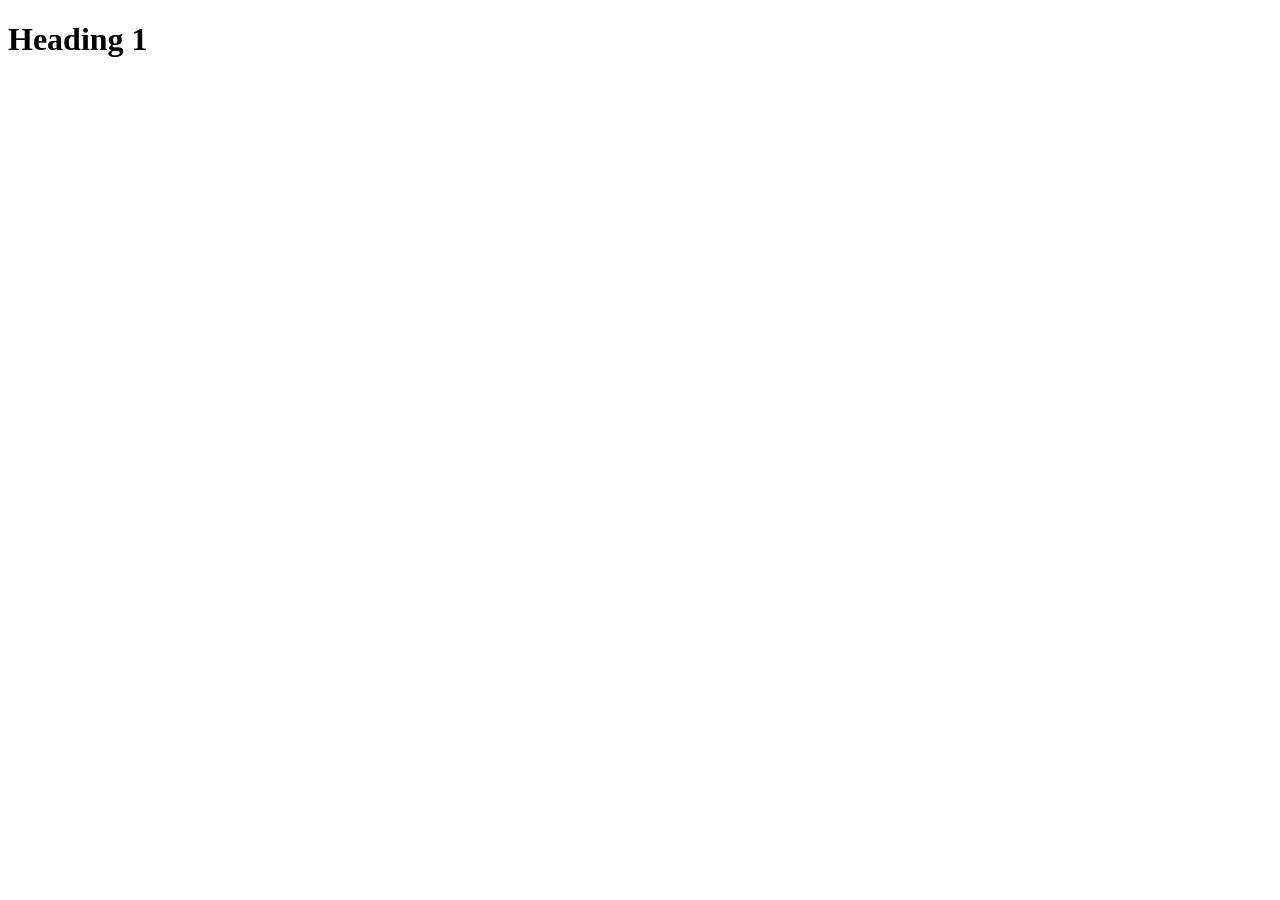
==== index.html @ 5a0219d2 "Add files via upload" ====
<!DOCTYPE html>
<html lang="en">
  <head>
    <meta charset="UTF-8">
    <meta name="viewport" content="width=device-width, initial-scale=1.0">
    <link rel="stylesheet" href="style.css">
    <title>Web Design Story [Last Name]</title>
  </head>

  <body>
    <main>
      <h1>Heading 1</h1>
    </main>
  </body>
</html>
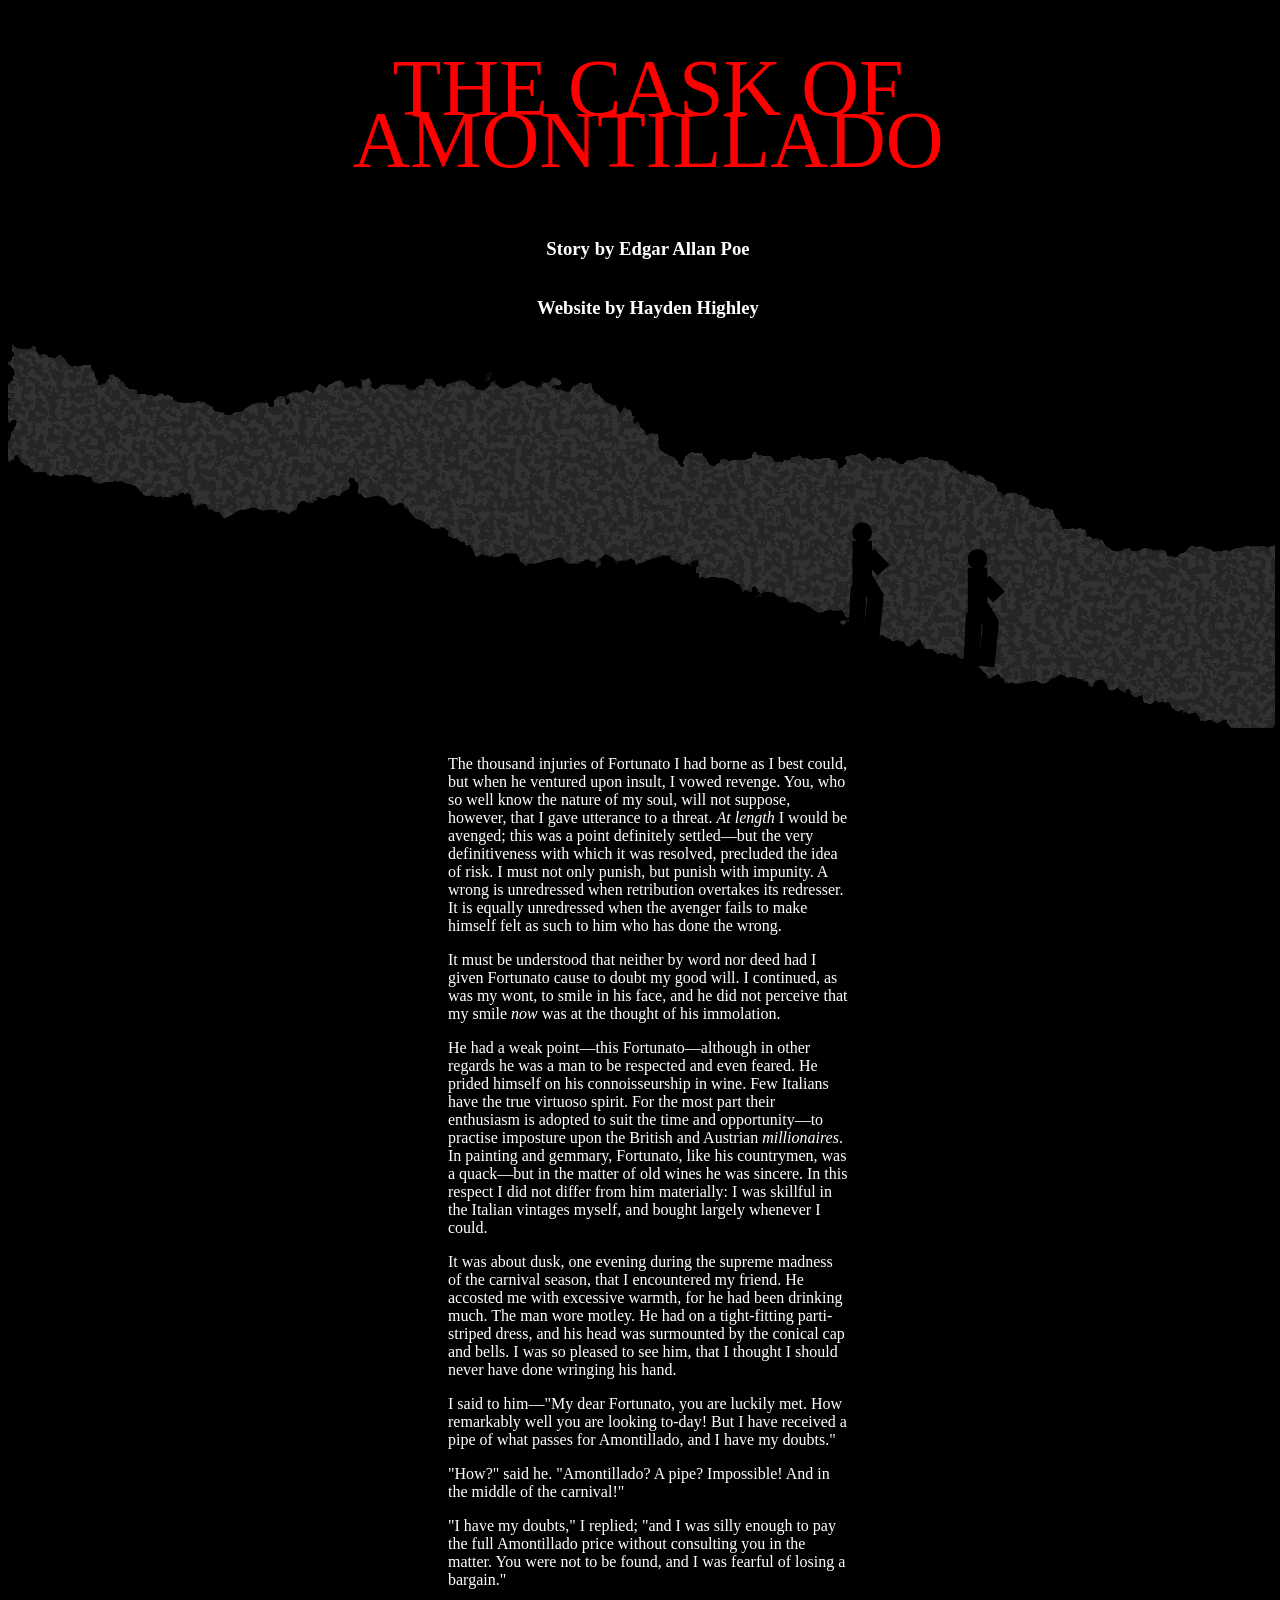
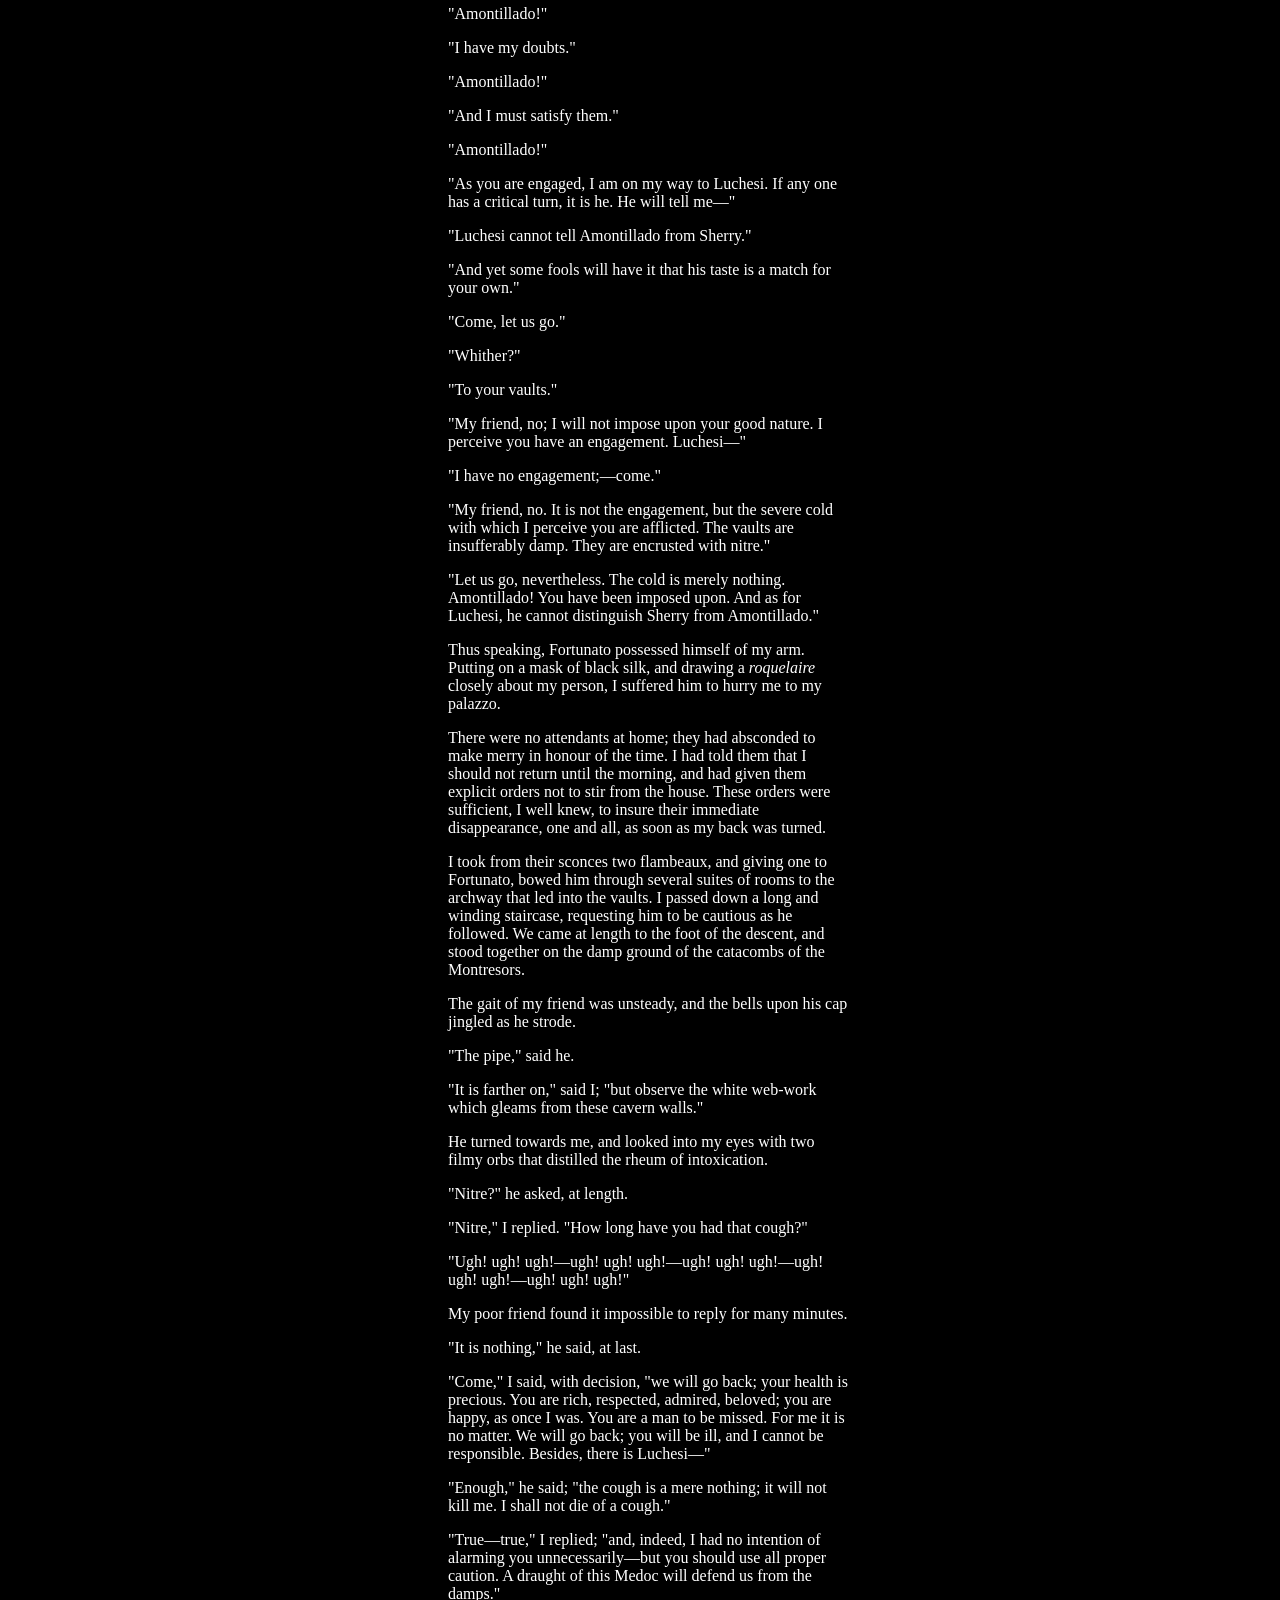
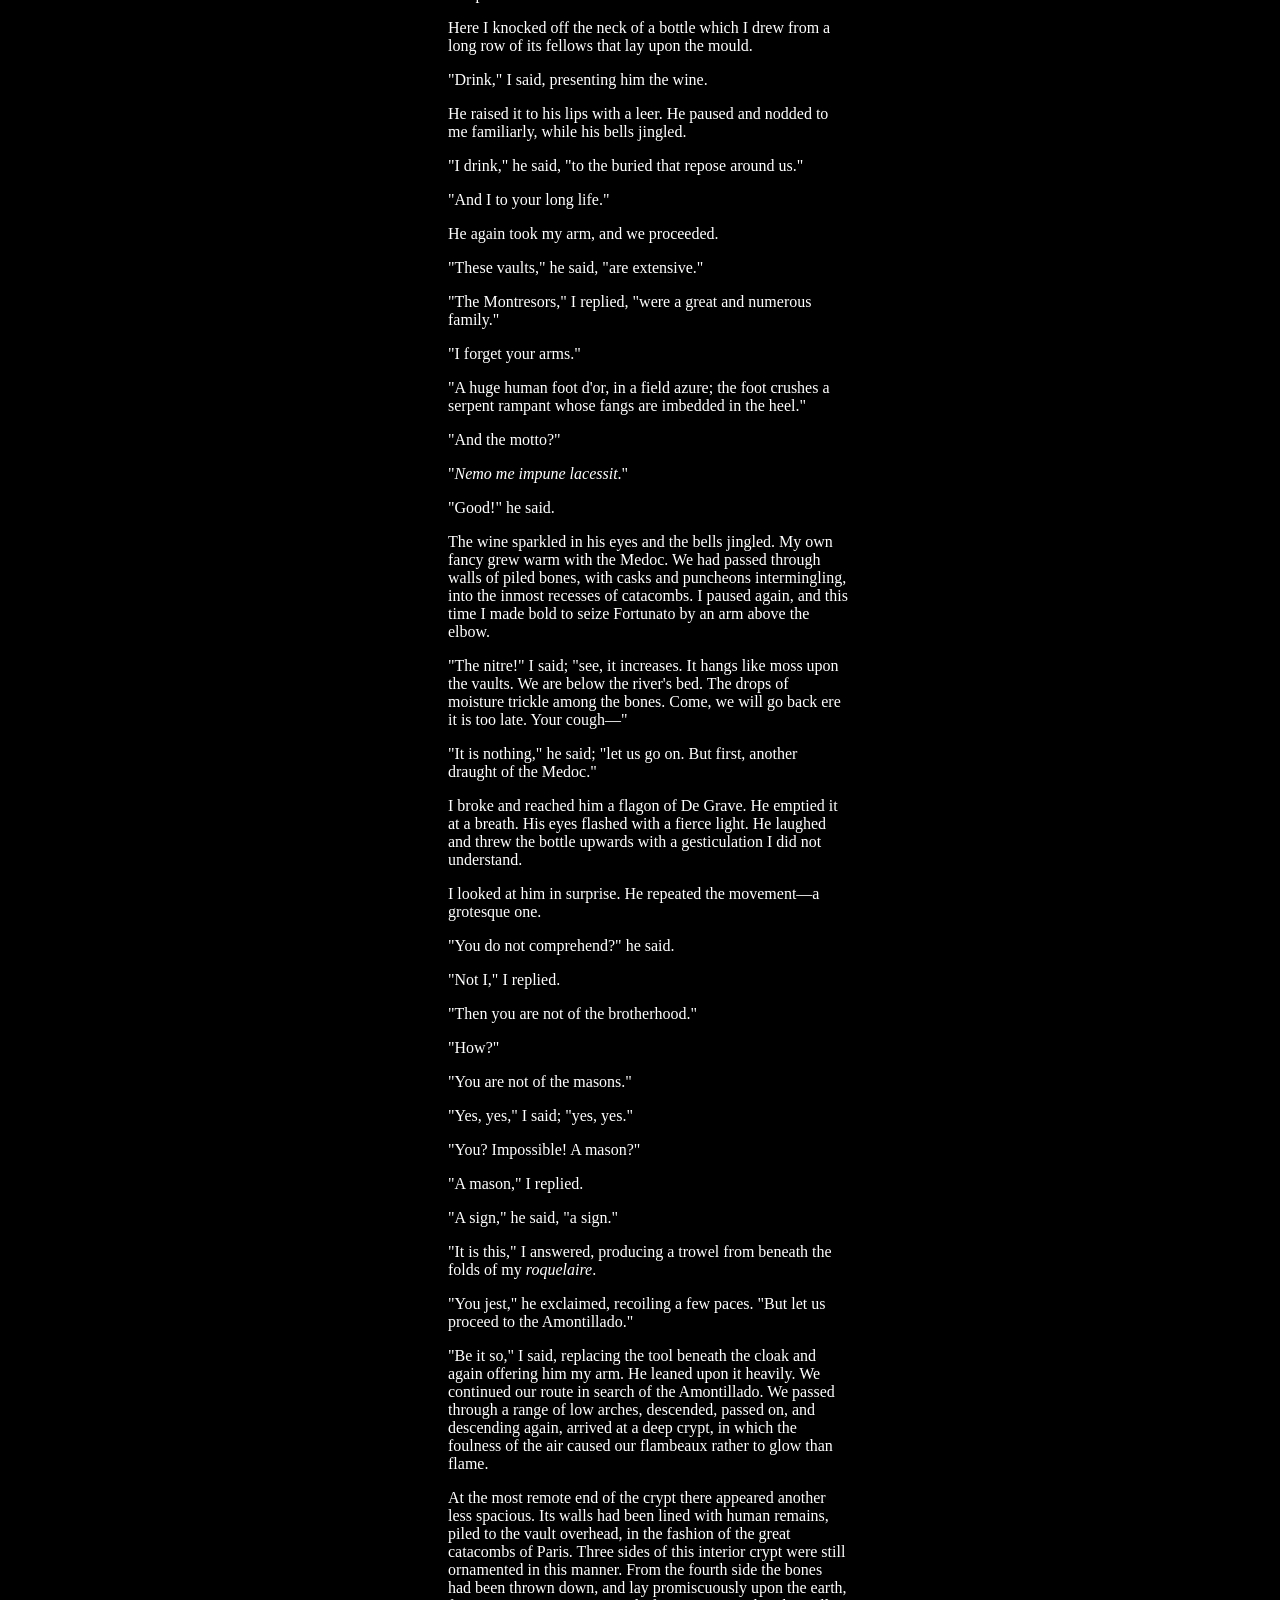
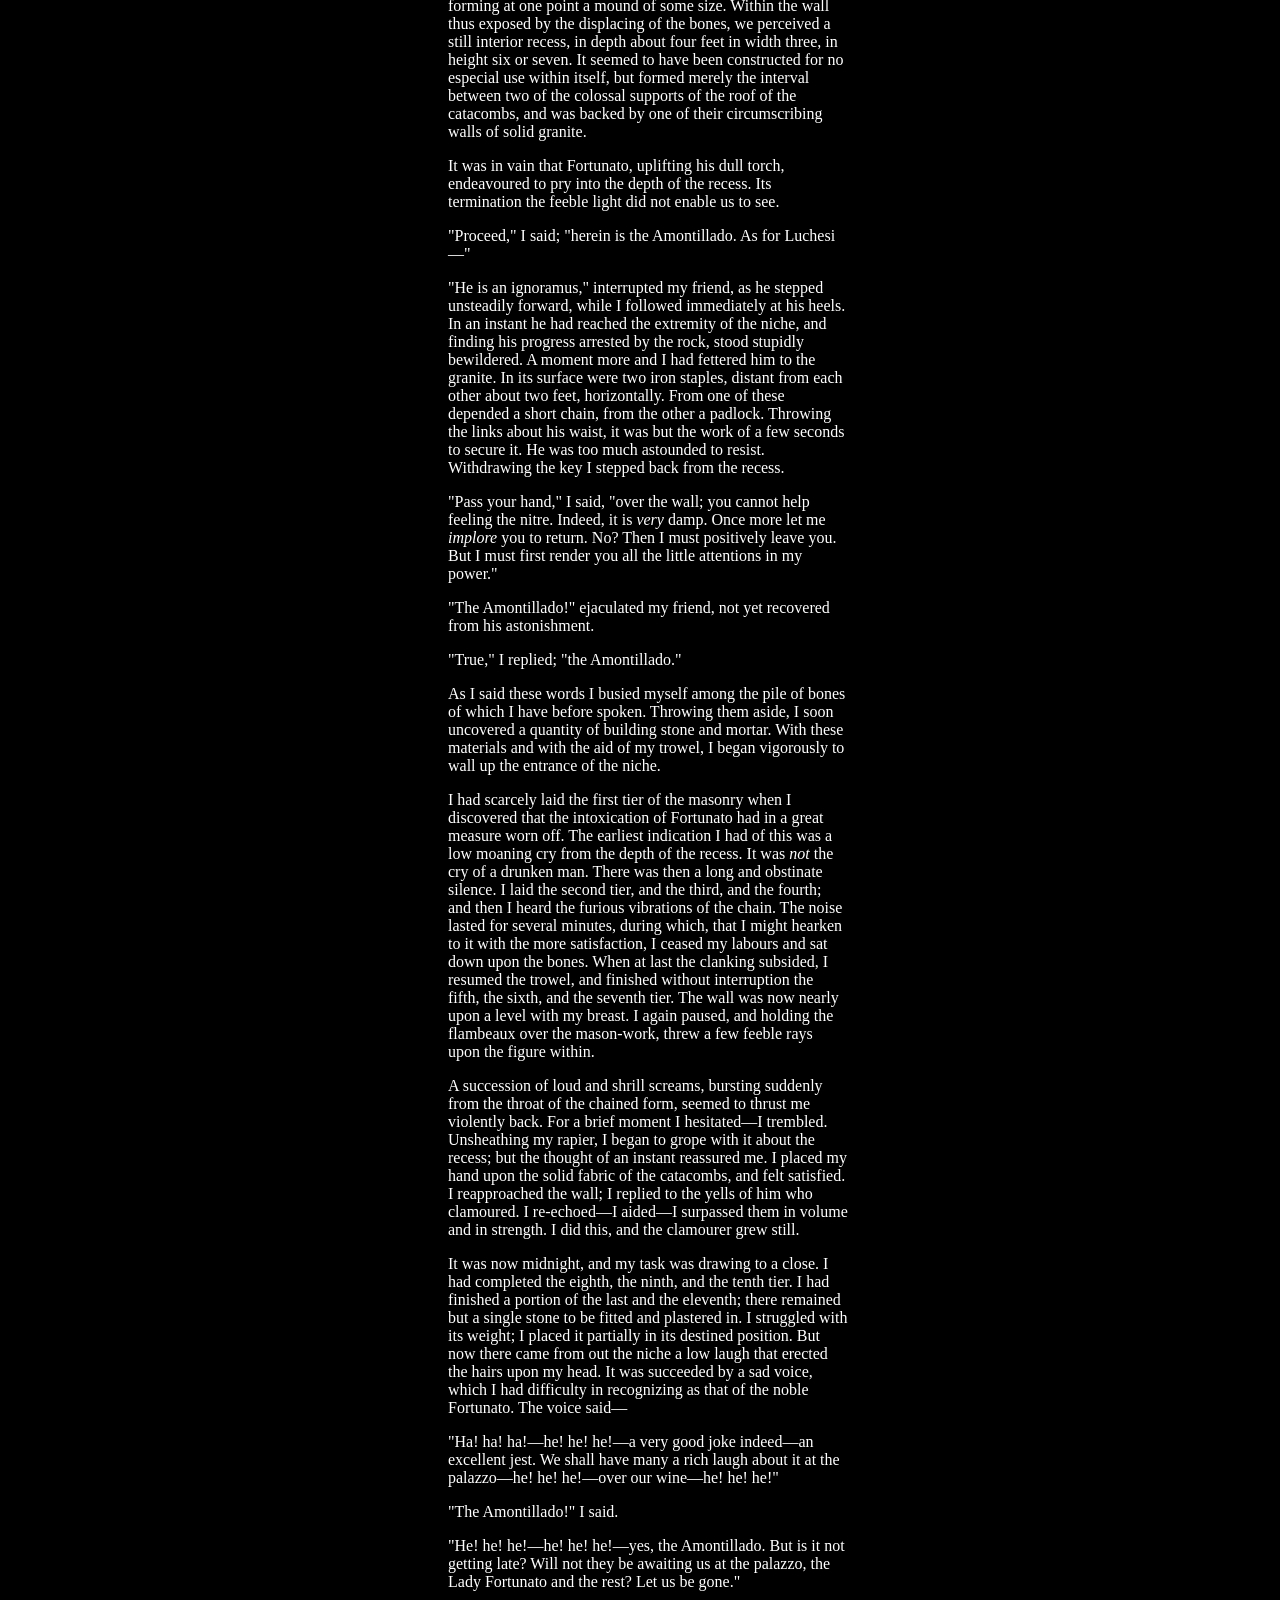
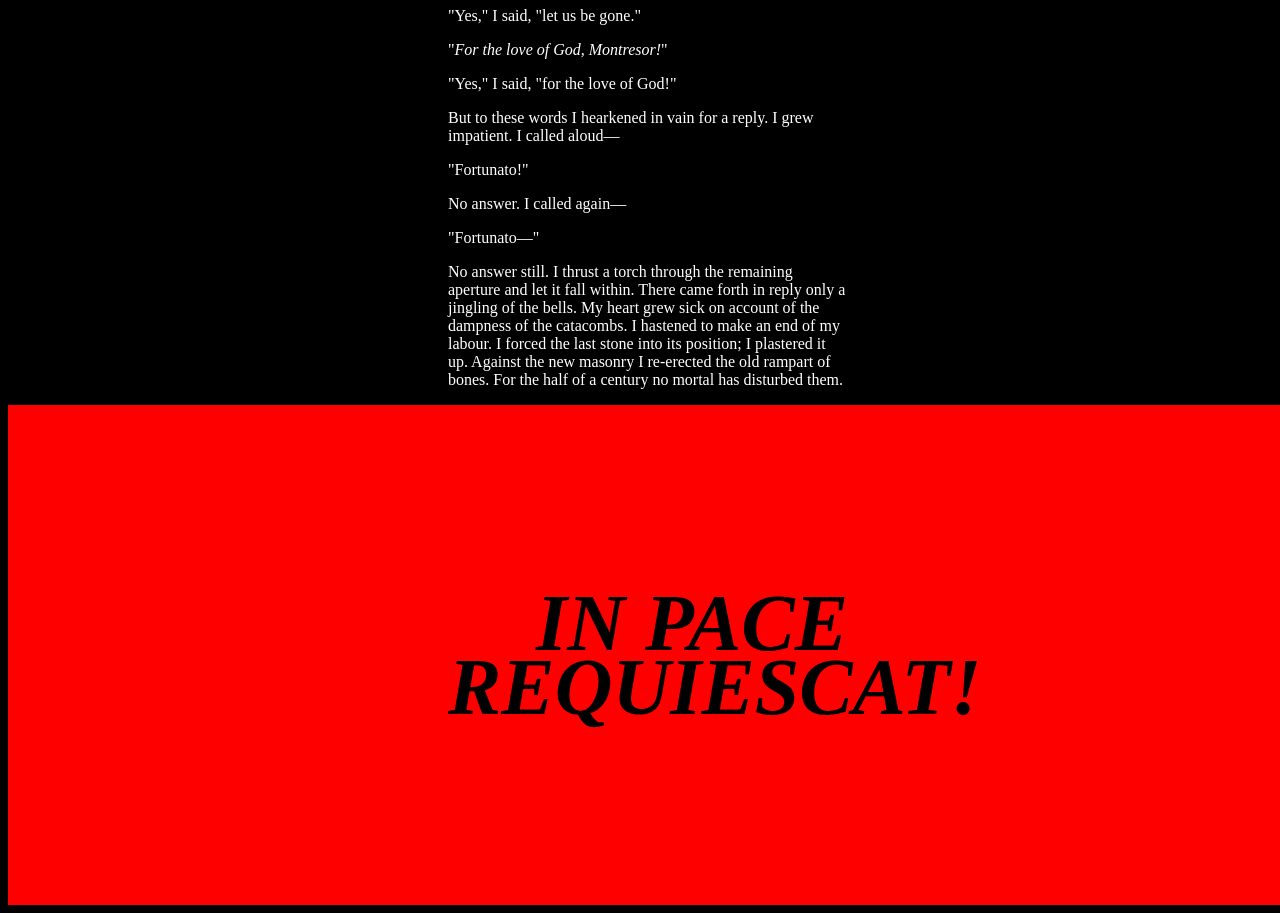
==== commit 67d7495e: "Add files via upload" ====
--- a/index.html
+++ b/index.html
@@ -4,13 +4,534 @@
     <meta charset="UTF-8">
     <meta name="viewport" content="width=device-width, initial-scale=1.0">
     <link rel="stylesheet" href="style.css">
-    <title>Web Design Story [Last Name]</title>
+    <title>Web Design Story Highley</title>
   </head>
 
   <body>
     <main>
-      <h1>Heading 1</h1>
+      
     </main>
+
+    <h1>THE CASK OF<br> AMONTILLADO</h1>
+    <h3><a></a>Story by Edgar Allan Poe</h3>
+    <h3>Website by Hayden Highley</h3>
+
+    <div id="cave1">
+
+      <img src="Frame 1 (2).svg">
+
+    </div>
+    
+    <div id="normaltext">
+    <p>
+    The thousand injuries of Fortunato I had borne as I best could, but
+    when he ventured upon insult, I vowed revenge.  You, who so well know
+    the nature of my soul, will not suppose, however, that I gave utterance
+    to a threat.  <i>At length</i> I would be avenged; this was a point definitely
+    settled—but the very definitiveness with which it was resolved,
+    precluded the idea of risk.  I must not only punish, but punish with
+    impunity.  A wrong is unredressed when retribution overtakes its
+    redresser.  It is equally unredressed when the avenger fails to make
+    himself felt as such to him who has done the wrong.
+    </p>
+
+    <p>
+    It must be understood that neither by word nor deed had I given
+    Fortunato cause to doubt my good will.  I continued, as was my wont, to
+    smile in his face, and he did not perceive that my smile <i>now</i> was at
+    the thought of his immolation.
+    </p>
+
+    <p>
+    He had a weak point—this Fortunato—although in other regards he was a
+    man to be respected and even feared.  He prided himself on his
+    connoisseurship in wine.  Few Italians have the true virtuoso spirit.
+    For the most part their enthusiasm is adopted to suit the time and
+    opportunity—to practise imposture upon the British and Austrian
+    <i>millionaires</i>.  In painting and gemmary, Fortunato, like his countrymen,
+    was a quack—but in the matter of old wines he was sincere.  In this
+    respect I did not differ from him materially: I was skillful in the
+    Italian vintages myself, and bought largely whenever I could.
+    </p>
+
+    <p>
+    It was about dusk, one evening during the supreme madness of the
+    carnival season, that I encountered my friend.  He accosted me with
+    excessive warmth, for he had been drinking much.  The man wore motley.
+    He had on a tight-fitting parti-striped dress, and his head was
+    surmounted by the conical cap and bells.  I was so pleased to see him,
+    that I thought I should never have done wringing his hand.
+    </p>
+
+    <p>
+    I said to him—"My dear Fortunato, you are luckily met.  How remarkably
+    well you are looking to-day!  But I have received a pipe of what passes
+    for Amontillado, and I have my doubts."
+    </p>
+
+    <p>
+    "How?" said he.  "Amontillado?  A pipe?  Impossible!  And in the middle
+    of the carnival!"
+    </p>
+
+    <p>
+    "I have my doubts," I replied; "and I was silly enough to pay the full
+    Amontillado price without consulting you in the matter. You were not to
+    be found, and I was fearful of losing a bargain."
+    </p>
+
+    <p>
+    "Amontillado!"
+    </p>
+
+    <p>
+    "I have my doubts."
+    </p>
+
+    <p>
+    "Amontillado!"
+    </p>
+
+    <p>
+    "And I must satisfy them."
+    </p>
+
+    <p>
+    "Amontillado!"
+    </p>
+
+    <p>
+    "As you are engaged, I am on my way to Luchesi.  If any one has a
+    critical turn, it is he.  He will tell me—"
+    </p>
+
+    <p>
+    "Luchesi cannot tell Amontillado from Sherry."
+    </p>
+
+    <p>
+    "And yet some fools will have it that his taste is a match for your
+    own."
+    </p>
+
+    <p>
+    "Come, let us go."
+    </p>
+
+    <p>
+    "Whither?"
+    </p>
+
+    <p>
+    "To your vaults."
+    </p>
+
+    <p>
+    "My friend, no; I will not impose upon your good nature.  I perceive
+    you have an engagement.  Luchesi—"
+    </p>
+
+    <p>
+    "I have no engagement;—come."
+    </p>
+
+    <p>
+    "My friend, no.  It is not the engagement, but the severe cold with
+    which I perceive you are afflicted.  The vaults are insufferably damp.
+    They are encrusted with nitre."
+    </p>
+
+    <p>
+    "Let us go, nevertheless.  The cold is merely nothing. Amontillado!
+    You have been imposed upon.  And as for Luchesi, he cannot distinguish
+    Sherry from Amontillado."
+    </p>
+
+    <p>
+    Thus speaking, Fortunato possessed himself of my arm. Putting on a mask
+    of black silk, and drawing a <i>roquelaire</i> closely about my person, I
+    suffered him to hurry me to my palazzo.
+    </p>
+
+    <p>
+    There were no attendants at home; they had absconded to make merry in
+    honour of the time.  I had told them that I should not return until the
+    morning, and had given them explicit orders not to stir from the house.
+    These orders were sufficient, I well knew, to insure their immediate
+    disappearance, one and all, as soon as my back was turned.
+    </p>
+
+    <p>
+    I took from their sconces two flambeaux, and giving one to Fortunato,
+    bowed him through several suites of rooms to the archway that led into
+    the vaults.  I passed down a long and winding staircase, requesting him
+    to be cautious as he followed. We came at length to the foot of the
+    descent, and stood together on the damp ground of the catacombs of the
+    Montresors.
+    </p>
+
+    <p>
+    The gait of my friend was unsteady, and the bells upon his cap jingled
+    as he strode.
+    </p>
+
+    <p>
+    "The pipe," said he.
+    </p>
+
+    <p>
+    "It is farther on," said I; "but observe the white web-work which
+    gleams from these cavern walls."
+    </p>
+
+    <p>
+    He turned towards me, and looked into my eyes with two filmy orbs that
+    distilled the rheum of intoxication.
+    </p>
+
+    <p>
+    "Nitre?" he asked, at length.
+    </p>
+
+    <p>
+    "Nitre," I replied.  "How long have you had that cough?"
+    </p>
+
+    <p>
+    "Ugh! ugh! ugh!—ugh! ugh! ugh!—ugh! ugh! ugh!—ugh! ugh! ugh!—ugh!
+    ugh! ugh!"
+    </p>
+
+    <p>
+    My poor friend found it impossible to reply for many minutes.
+    </p>
+
+    <p>
+    "It is nothing," he said, at last.
+    </p>
+
+    <p>
+    "Come," I said, with decision, "we will go back; your health is
+    precious.  You are rich, respected, admired, beloved; you are happy, as
+    once I was.  You are a man to be missed.  For me it is no matter.  We
+    will go back; you will be ill, and I cannot be responsible.  Besides,
+    there is Luchesi—"
+    </p>
+
+    <p>
+    "Enough," he said; "the cough is a mere nothing; it will not kill me.
+    I shall not die of a cough."
+    </p>
+
+    <p>
+    "True—true," I replied; "and, indeed, I had no intention of alarming
+    you unnecessarily—but you should use all proper caution. A draught of
+    this Medoc will defend us from the damps."
+    </p>
+
+    <p>
+    Here I knocked off the neck of a bottle which I drew from a long row of
+    its fellows that lay upon the mould.
+    </p>
+
+    <p>
+    "Drink," I said, presenting him the wine.
+    </p>
+
+    <p>
+    He raised it to his lips with a leer.  He paused and nodded to me
+    familiarly, while his bells jingled.
+    </p>
+
+    <p>
+    "I drink," he said, "to the buried that repose around us."
+    </p>
+
+    <p>
+    "And I to your long life."
+    </p>
+
+    <p>
+    He again took my arm, and we proceeded.
+    </p>
+
+    <p>
+    "These vaults," he said, "are extensive."
+    </p>
+
+    <p>
+    "The Montresors," I replied, "were a great and numerous family."
+    </p>
+
+    <p>
+    "I forget your arms."
+    </p>
+
+    <p>
+    "A huge human foot d'or, in a field azure; the foot crushes a serpent
+    rampant whose fangs are imbedded in the heel."
+    </p>
+
+    <p>
+    "And the motto?"
+    </p>
+
+    <p>
+    "<i>Nemo me impune lacessit</i>."
+    </p>
+
+    <p>
+    "Good!" he said.
+    </p>
+
+    <p>
+    The wine sparkled in his eyes and the bells jingled.  My own fancy grew
+    warm with the Medoc.  We had passed through walls of piled bones, with
+    casks and puncheons intermingling, into the inmost recesses of
+    catacombs.  I paused again, and this time I made bold to seize
+    Fortunato by an arm above the elbow.
+    </p>
+
+    <p>
+    "The nitre!" I said; "see, it increases.  It hangs like moss upon the
+    vaults.  We are below the river's bed.  The drops of moisture trickle
+    among the bones.  Come, we will go back ere it is too late.  Your
+    cough—"
+    </p>
+
+    <p>
+    "It is nothing," he said; "let us go on.  But first, another draught of
+    the Medoc."
+    </p>
+
+    <p>
+    I broke and reached him a flagon of De Grave.  He emptied it at a
+    breath.  His eyes flashed with a fierce light.  He laughed and threw
+    the bottle upwards with a gesticulation I did not understand.
+    </p>
+
+    <p>
+    I looked at him in surprise.  He repeated the movement—a grotesque one.
+    </p>
+
+    <p>
+    "You do not comprehend?" he said.
+    </p>
+
+    <p>
+    "Not I," I replied.
+    </p>
+
+    <p>
+    "Then you are not of the brotherhood."
+    </p>
+
+    <p>
+    "How?"
+    </p>
+
+    <p>
+    "You are not of the masons."
+    </p>
+
+    <p>
+    "Yes, yes," I said; "yes, yes."
+    </p>
+
+    <p>
+    "You?  Impossible!  A mason?"
+    </p>
+
+    <p>
+    "A mason," I replied.
+    </p>
+
+    <p>
+    "A sign," he said, "a sign."
+    </p>
+
+    <p>
+    "It is this," I answered, producing a trowel from beneath the folds of
+    my <i>roquelaire</i>.
+    </p>
+
+    <p>
+    "You jest," he exclaimed, recoiling a few paces.  "But let us proceed
+    to the Amontillado."
+    </p>
+
+    <p>
+    "Be it so," I said, replacing the tool beneath the cloak and again
+    offering him my arm.  He leaned upon it heavily.  We continued our
+    route in search of the Amontillado.  We passed through a range of low
+    arches, descended, passed on, and descending again, arrived at a deep
+    crypt, in which the foulness of the air caused our flambeaux rather to
+    glow than flame.
+    </p>
+
+    <p>
+    At the most remote end of the crypt there appeared another less
+    spacious.  Its walls had been lined with human remains, piled to the
+    vault overhead, in the fashion of the great catacombs of Paris.  Three
+    sides of this interior crypt were still ornamented in this manner.
+    From the fourth side the bones had been thrown down, and lay
+    promiscuously upon the earth, forming at one point a mound of some
+    size.  Within the wall thus exposed by the displacing of the bones, we
+    perceived a still interior recess, in depth about four feet in width
+    three, in height six or seven.  It seemed to have been constructed for
+    no especial use within itself, but formed merely the interval between
+    two of the colossal supports of the roof of the catacombs, and was
+    backed by one of their circumscribing walls of solid granite.
+    </p>
+
+    <p>
+    It was in vain that Fortunato, uplifting his dull torch, endeavoured to
+    pry into the depth of the recess.  Its termination the feeble light did
+    not enable us to see.
+    </p>
+
+    <p>
+    "Proceed," I said; "herein is the Amontillado.  As for Luchesi—"
+    </p>
+
+    <p>
+    "He is an ignoramus," interrupted my friend, as he stepped unsteadily
+    forward, while I followed immediately at his heels.  In an instant he
+    had reached the extremity of the niche, and finding his progress
+    arrested by the rock, stood stupidly bewildered.  A moment more and I
+    had fettered him to the granite.  In its surface were two iron staples,
+    distant from each other about two feet, horizontally.  From one of
+    these depended a short chain, from the other a padlock.  Throwing the
+    links about his waist, it was but the work of a few seconds to secure
+    it.  He was too much astounded to resist.  Withdrawing the key I
+    stepped back from the recess.
+    </p>
+
+    <p>
+    "Pass your hand," I said, "over the wall; you cannot help feeling the
+    nitre.  Indeed, it is <i>very</i> damp.  Once more let me <i>implore</i> you to
+    return.  No?  Then I must positively leave you.  But I must first
+    render you all the little attentions in my power."
+    </p>
+
+    <p>
+    "The Amontillado!" ejaculated my friend, not yet recovered from his
+    astonishment.
+    </p>
+
+    <p>
+    "True," I replied; "the Amontillado."
+    </p>
+
+    <p>
+    As I said these words I busied myself among the pile of bones of which
+    I have before spoken.  Throwing them aside, I soon uncovered a quantity
+    of building stone and mortar.  With these materials and with the aid of
+    my trowel, I began vigorously to wall up the entrance of the niche.
+    </p>
+
+    <p>
+    I had scarcely laid the first tier of the masonry when I discovered
+    that the intoxication of Fortunato had in a great measure worn off. The
+    earliest indication I had of this was a low moaning cry from the depth
+    of the recess.  It was <i>not</i> the cry of a drunken man. There was then a
+    long and obstinate silence.  I laid the second tier, and the third, and
+    the fourth; and then I heard the furious vibrations of the chain.  The
+    noise lasted for several minutes, during which, that I might hearken to
+    it with the more satisfaction, I ceased my labours and sat down upon
+    the bones. When at last the clanking subsided, I resumed the trowel,
+    and finished without interruption the fifth, the sixth, and the seventh
+    tier.  The wall was now nearly upon a level with my breast.  I again
+    paused, and holding the flambeaux over the mason-work, threw a few
+    feeble rays upon the figure within.
+    </p>
+
+    <p>
+    A succession of loud and shrill screams, bursting suddenly from the
+    throat of the chained form, seemed to thrust me violently back.  For a
+    brief moment I hesitated—I trembled.  Unsheathing my rapier, I began
+    to grope with it about the recess; but the thought of an instant
+    reassured me.  I placed my hand upon the solid fabric of the catacombs,
+    and felt satisfied.  I reapproached the wall; I replied to the yells of
+    him who clamoured.  I re-echoed—I aided—I surpassed them in volume
+    and in strength.  I did this, and the clamourer grew still.
+    </p>
+
+    <p>
+    It was now midnight, and my task was drawing to a close.  I had
+    completed the eighth, the ninth, and the tenth tier.  I had finished a
+    portion of the last and the eleventh; there remained but a single stone
+    to be fitted and plastered in.  I struggled with its weight; I placed
+    it partially in its destined position.  But now there came from out the
+    niche a low laugh that erected the hairs upon my head.  It was
+    succeeded by a sad voice, which I had difficulty in recognizing as that
+    of the noble Fortunato.  The voice said—
+    </p>
+
+    <p>
+    "Ha! ha! ha!—he! he! he!—a very good joke indeed—an excellent jest.
+    We shall have many a rich laugh about it at the palazzo—he! he!
+    he!—over our wine—he! he! he!"
+    </p>
+
+    <p>
+    "The Amontillado!" I said.
+    </p>
+
+    <p>
+    "He! he! he!—he! he! he!—yes, the Amontillado.  But is it not getting
+    late?  Will not they be awaiting us at the palazzo, the Lady Fortunato
+    and the rest?  Let us be gone."
+    </p>
+
+    <p>
+    "Yes," I said, "let us be gone."
+    </p>
+
+    <p>
+    "<i>For the love of God, Montresor!</i>"
+    </p>
+
+    <p>
+    "Yes," I said, "for the love of God!"
+    </p>
+
+    <p>
+    But to these words I hearkened in vain for a reply.  I grew impatient.
+    I called aloud—
+    </p>
+
+    <p>
+    "Fortunato!"
+    </p>
+
+    <p>
+    No answer.  I called again—
+    </p>
+
+    <p>
+    "Fortunato—"
+    </p>
+
+    <p>
+    No answer still.  I thrust a torch through the remaining aperture and
+    let it fall within.  There came forth in reply only a jingling of the
+    bells.  My heart grew sick on account of the dampness of the catacombs.
+    I hastened to make an end of my labour.  I forced the last stone into
+    its position; I plastered it up.  Against the new masonry I re-erected
+    the old rampart of bones.  For the half of a century no mortal has
+    disturbed <id="txt5">them</id>.  
+    </p>
+
+    
+    </div>
+
+    <div id="endingbox">
+      <p id="finalline">
+        <i>IN PACE REQUIESCAT!</i>
+      </p>
+    </div>
+
   </body>
 </html>
 
--- a/style.css
+++ b/style.css
@@ -0,0 +1,70 @@
+html {
+    background-color: black;
+}
+
+h1 {
+    color: red;
+    font-size: 500%;
+    line-height: 0.65;
+    font-weight:100;
+    letter-spacing: -10%;
+
+    text-align:center;
+    
+}
+
+/* sheesh */
+body {
+    width:100%;
+}
+
+#cave1 {
+    width:100%;
+}
+
+
+
+img {
+    width: 100%;
+    height: 100%;
+    object-fit: fill;
+}
+
+h3{
+    color: white;
+}
+
+p{
+    width: 400px;
+    color: white;
+}
+
+/* All normal text */
+#normaltext p {
+    color:white;
+    font-family:'Times New Roman', Times, serif;
+}
+
+body{
+    display: grid;
+    place-items: center;
+}
+
+#finalline i {
+    color: black;
+    font-size: 500%;
+    font-weight: 900;
+}
+
+#endingbox {
+    background-color: red;
+    width:100%;
+    height: 500px;
+    display: flex;
+}
+
+#endingbox p {
+    margin: auto;
+    text-align: right;
+    line-height: 0.8;
+}
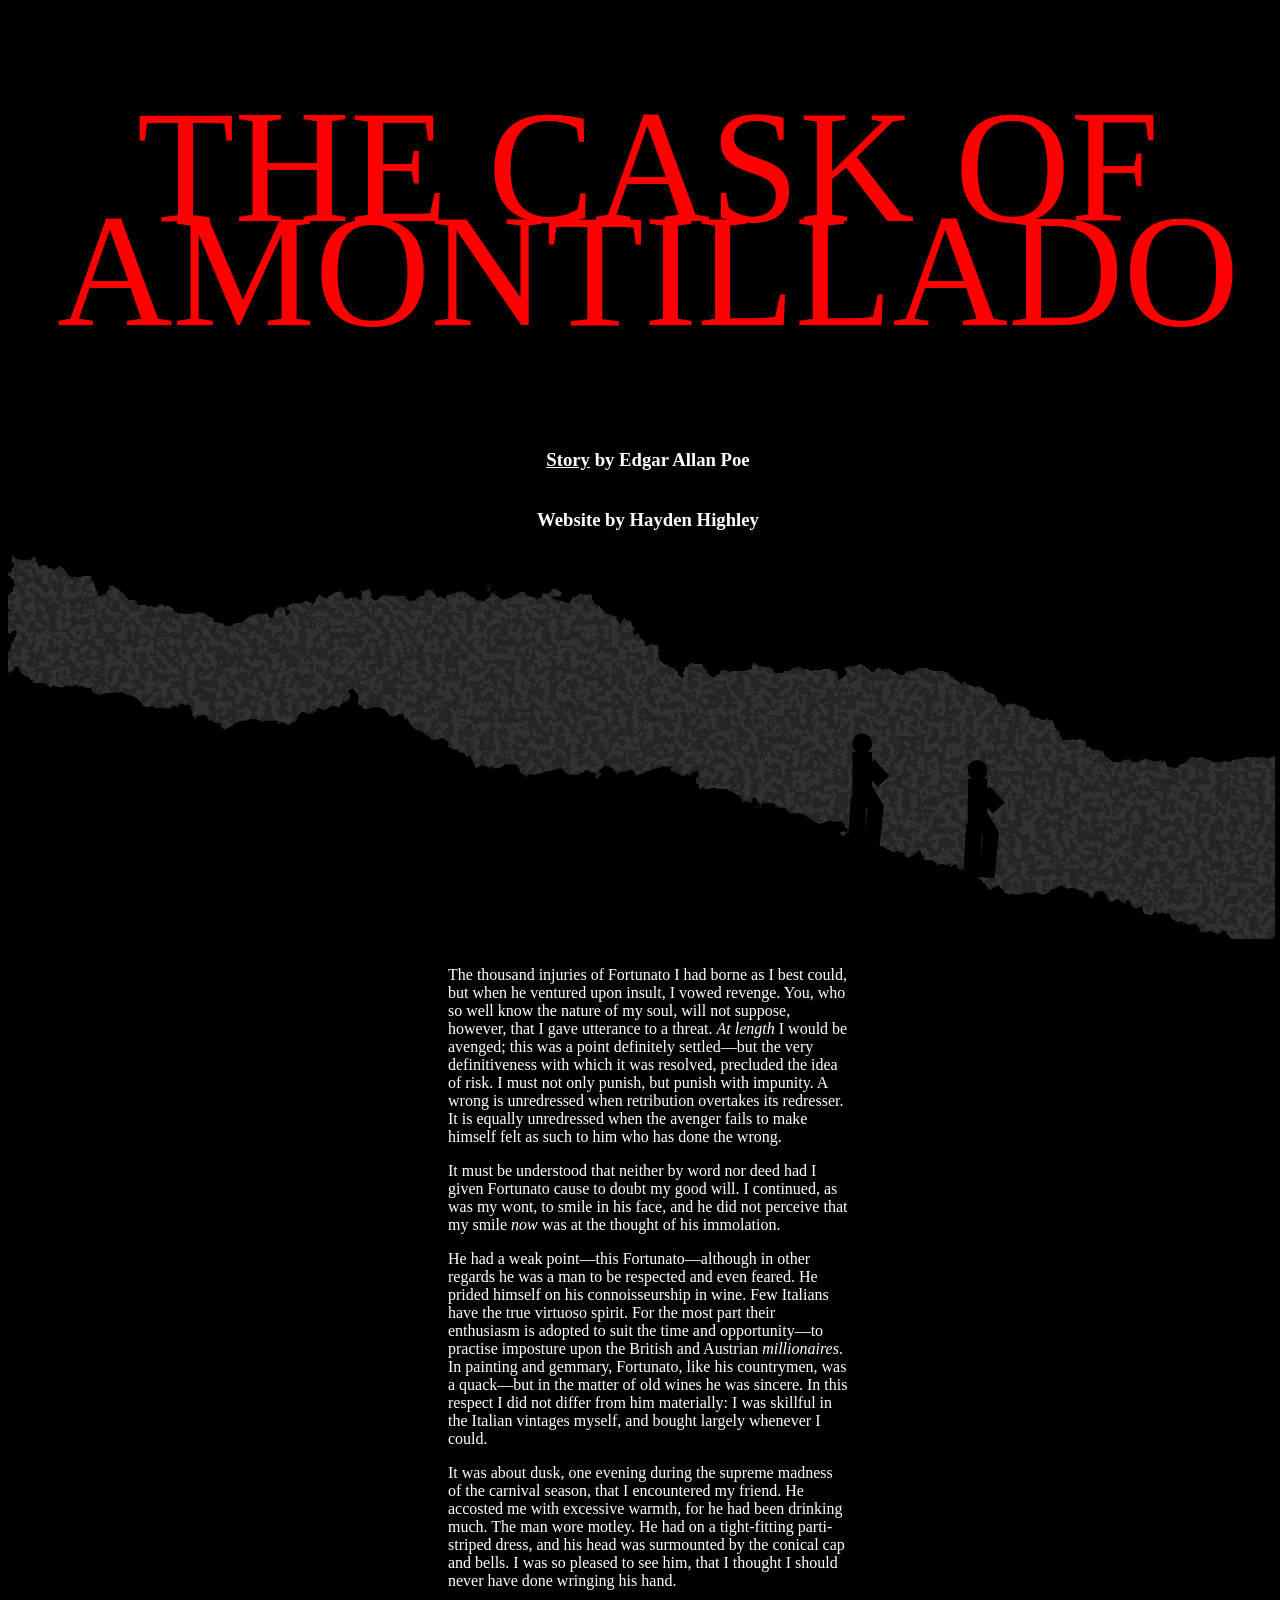
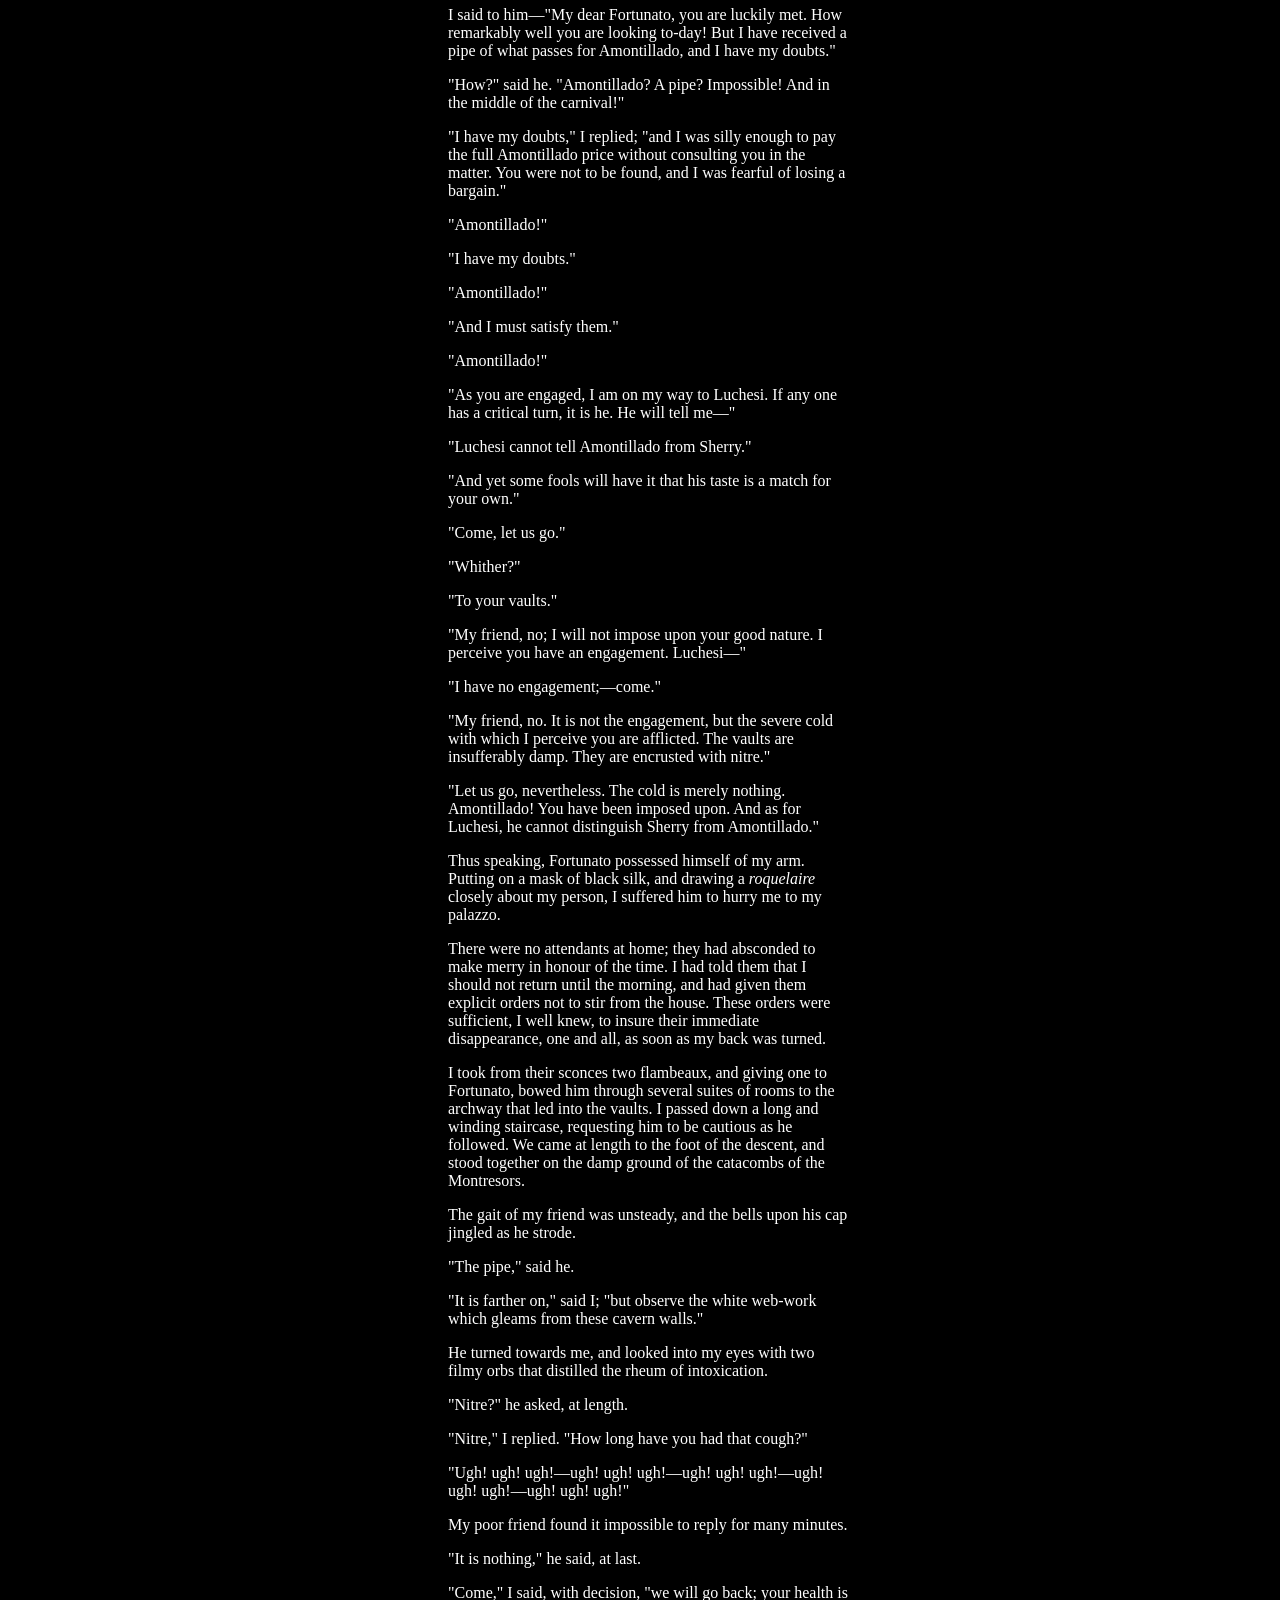
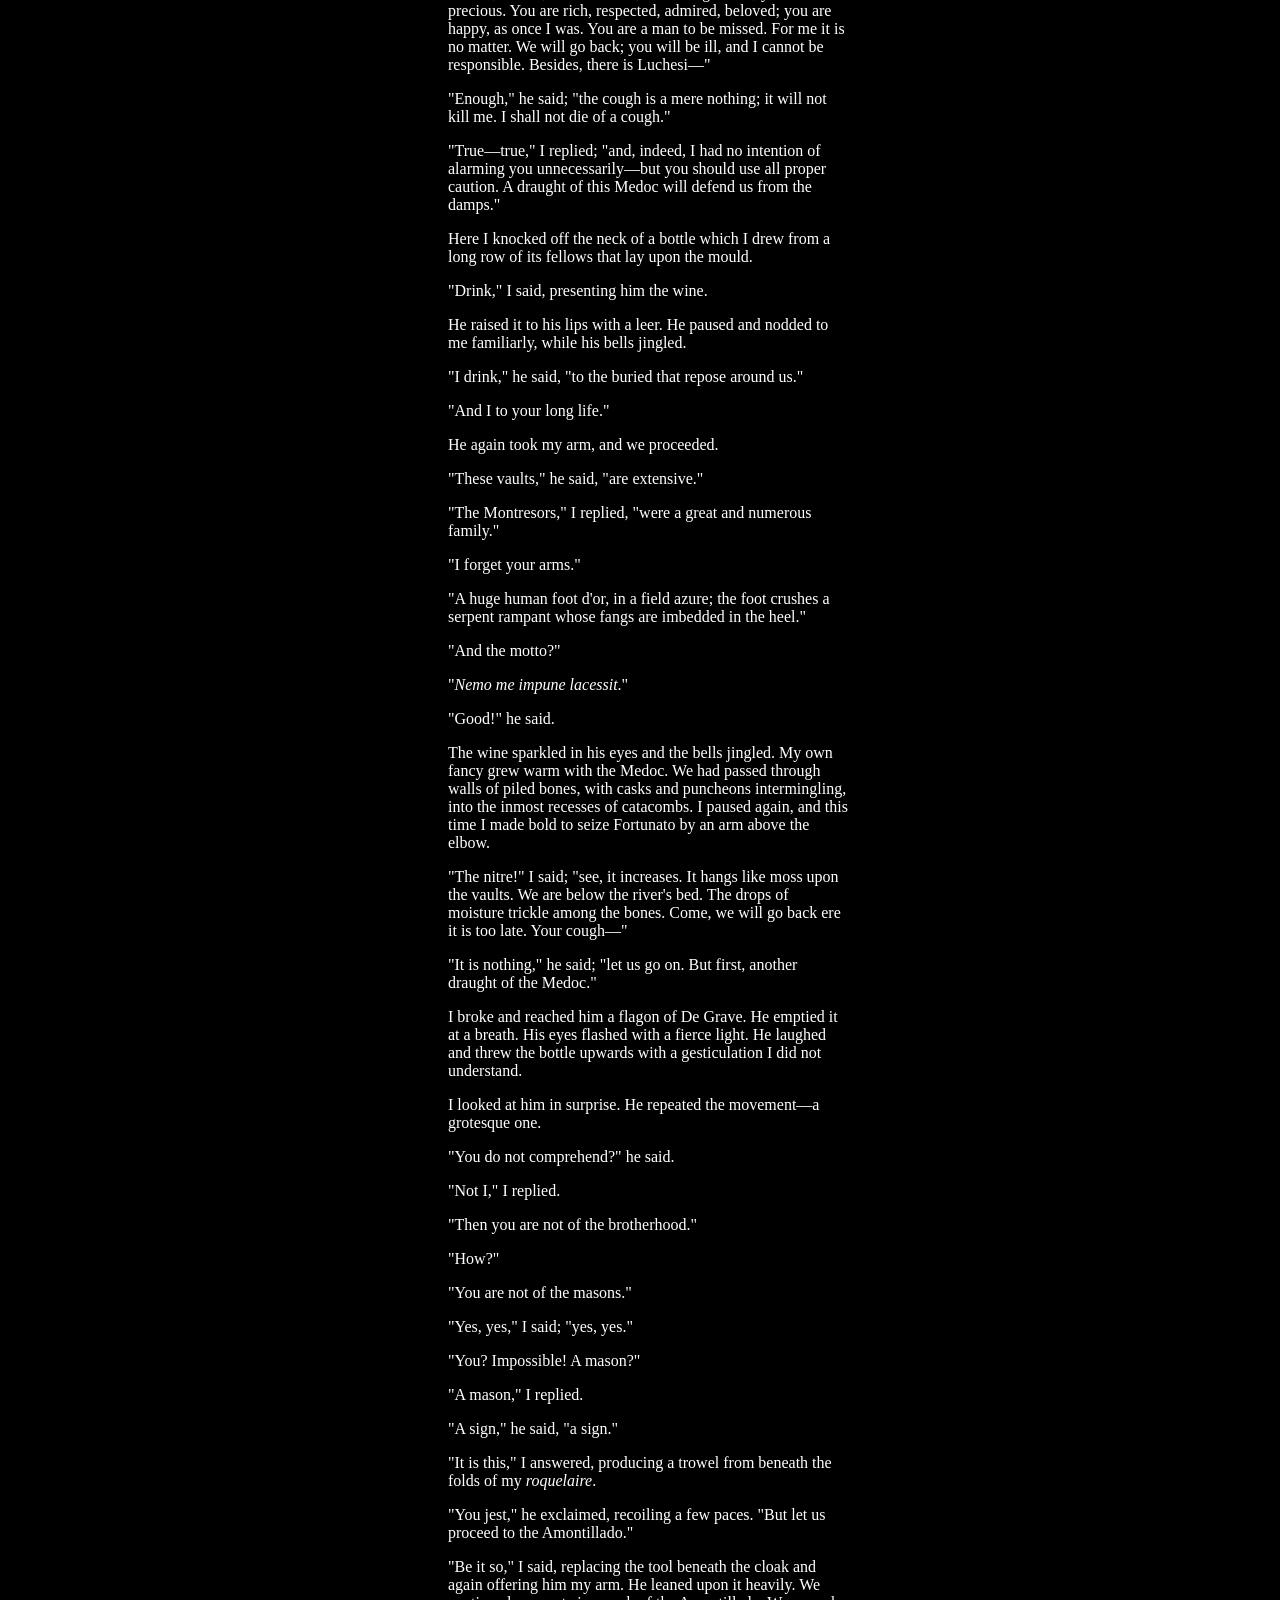
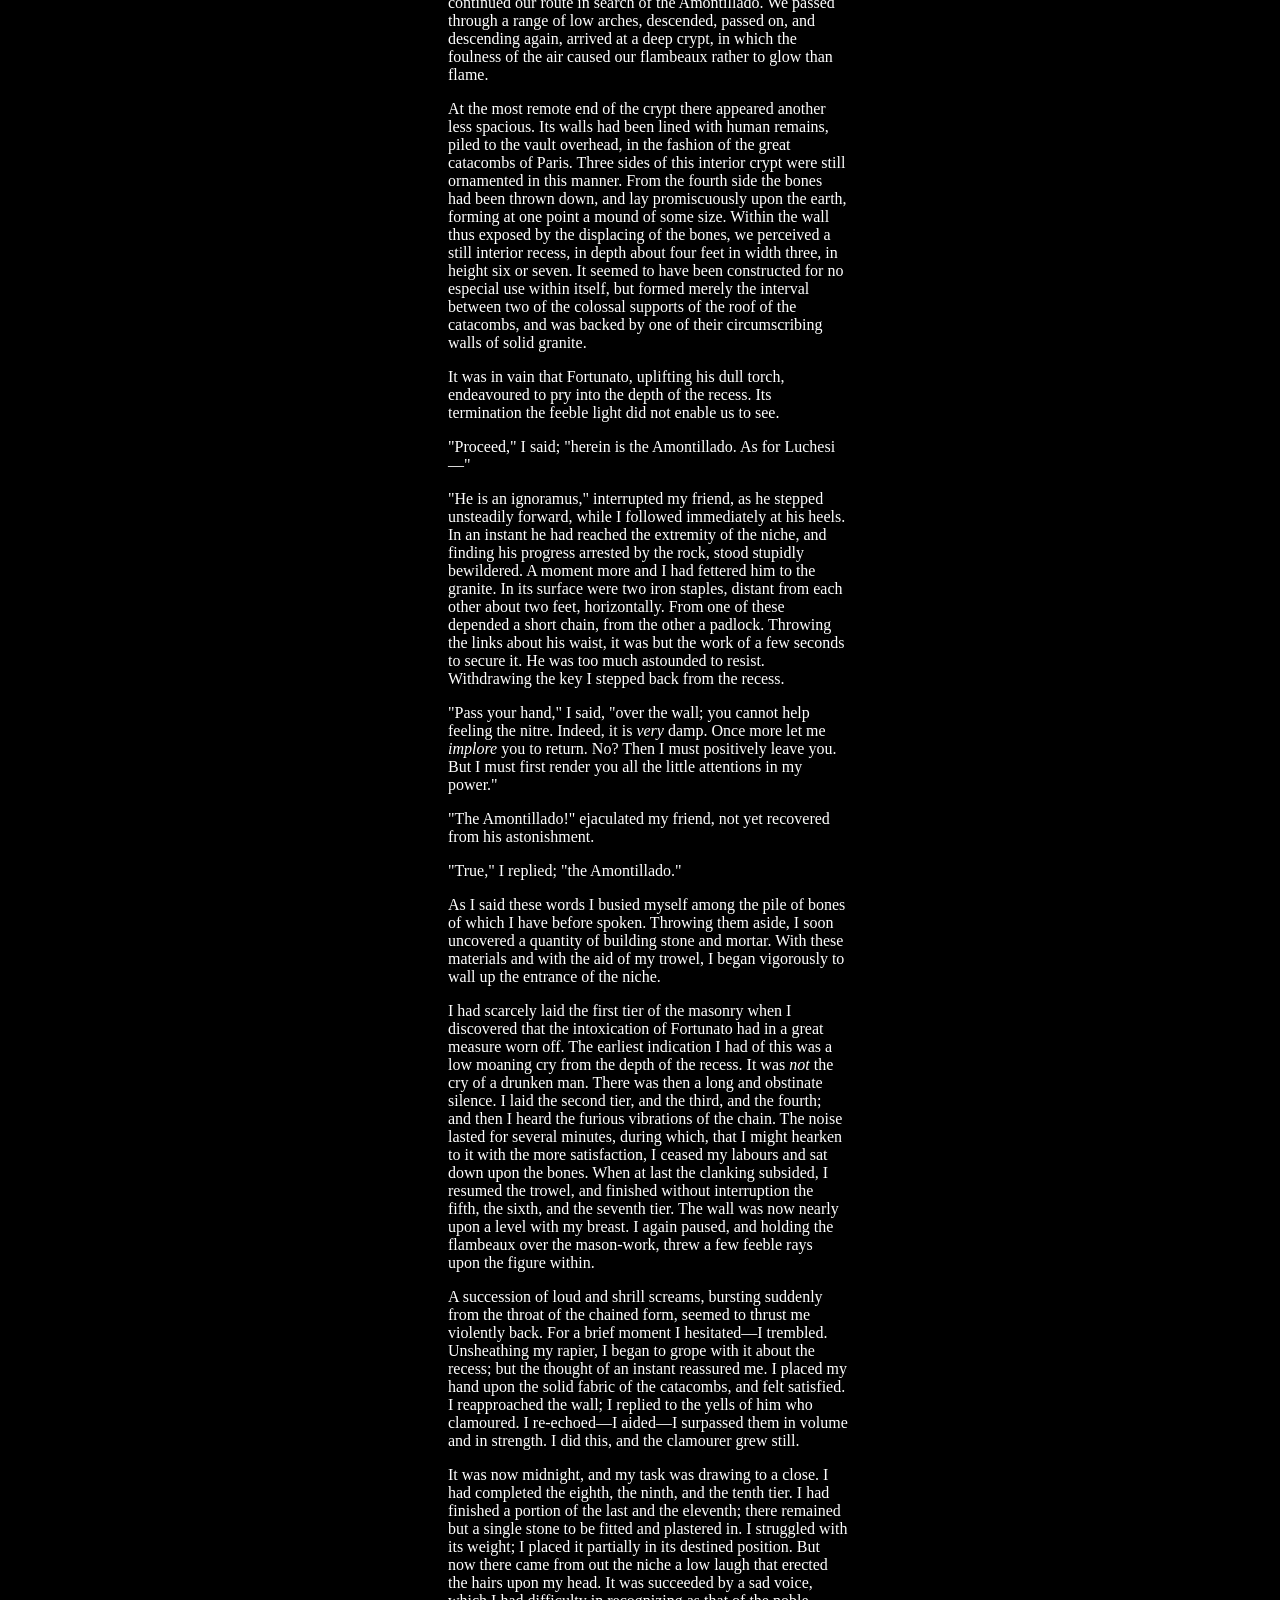
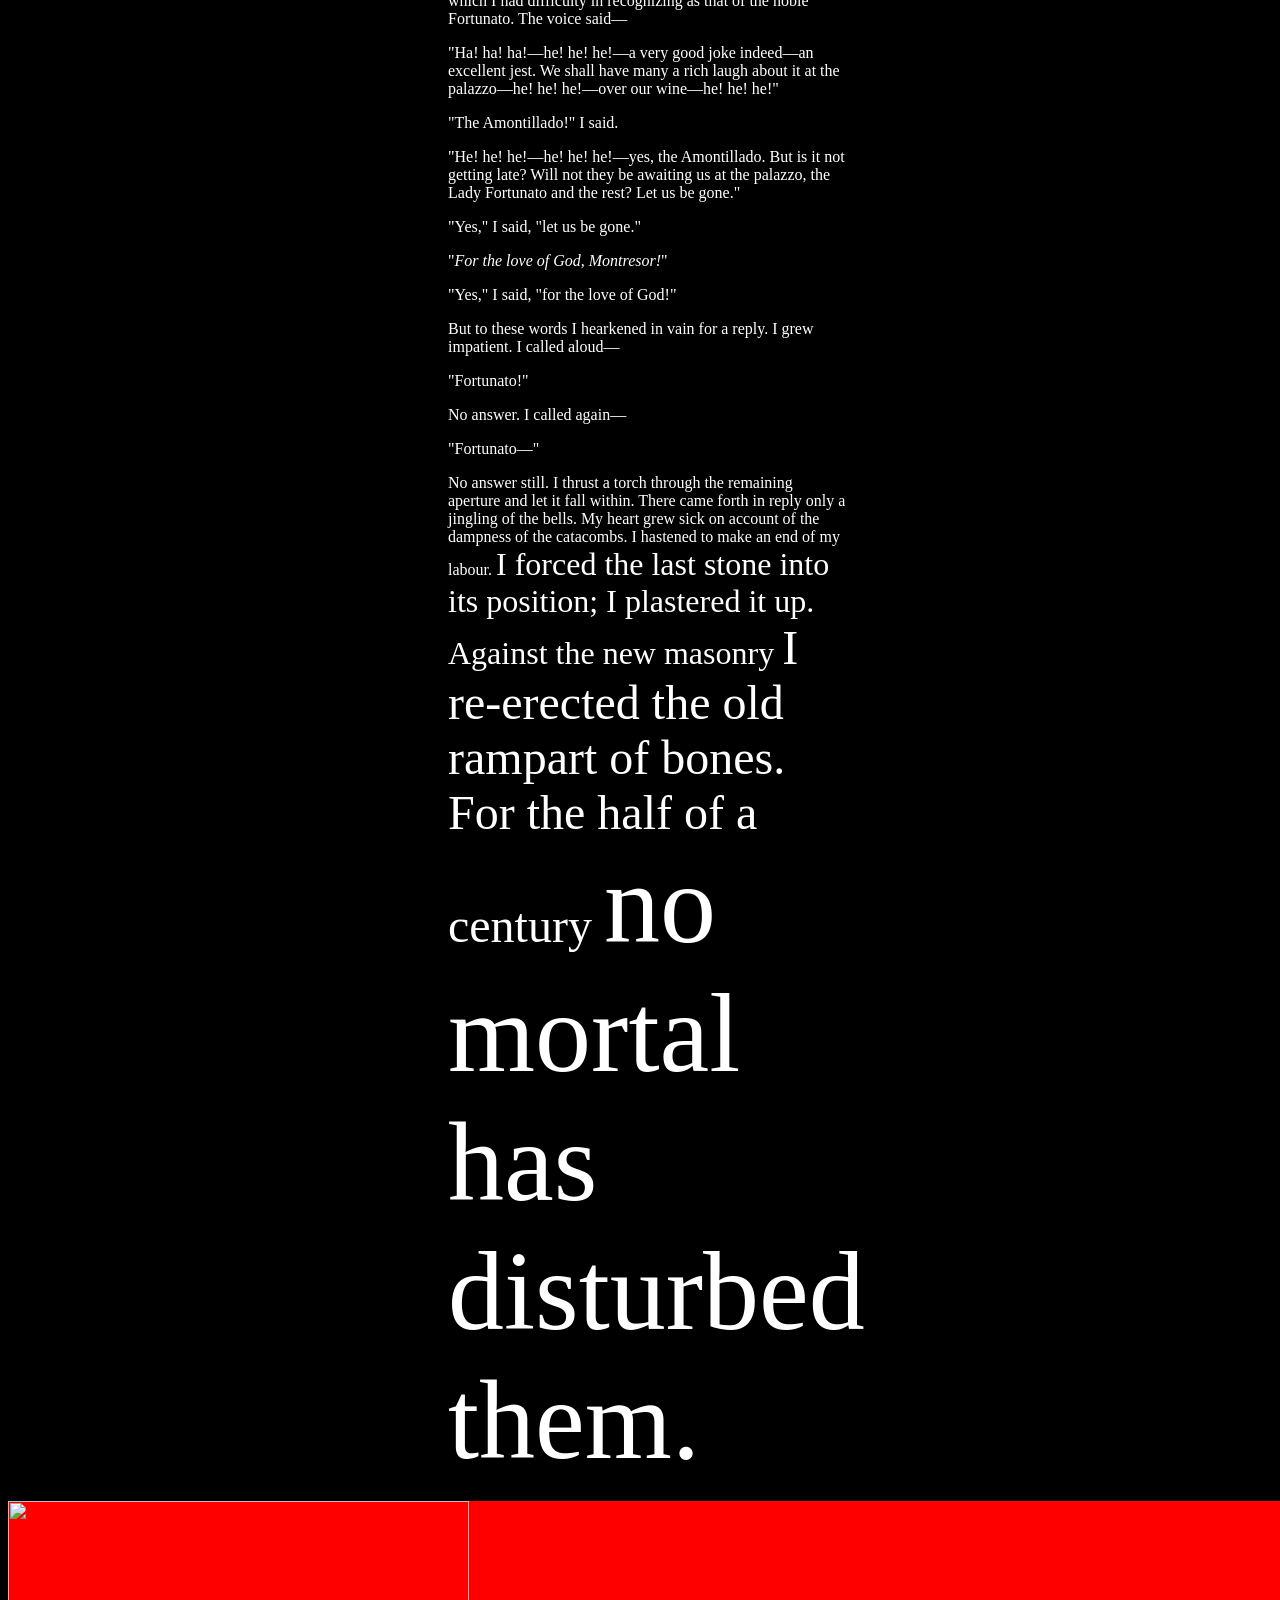
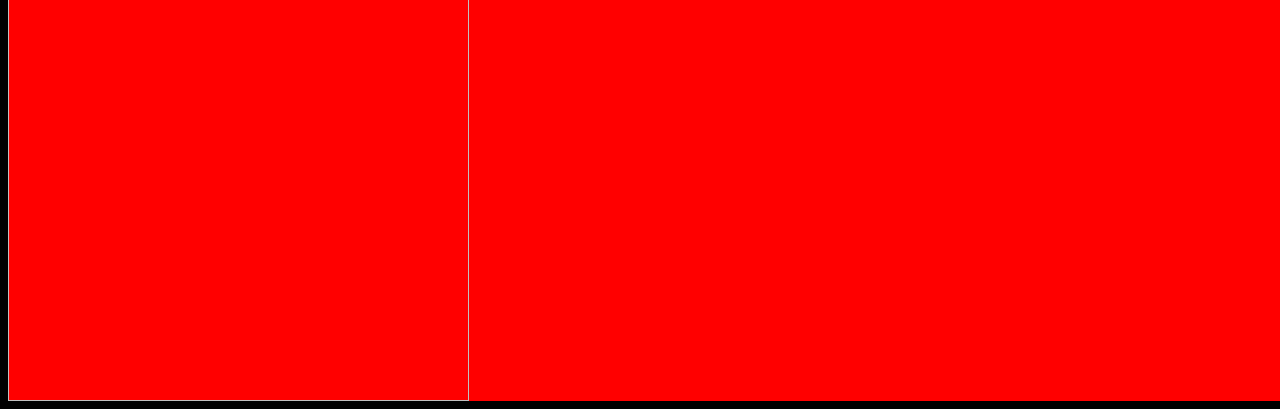
==== commit ce31b7fa: "Add files via upload" ====
--- a/index.html
+++ b/index.html
@@ -11,9 +11,14 @@
     <main>
       
     </main>
-
-    <h1>THE CASK OF<br> AMONTILLADO</h1>
-    <h3><a></a>Story by Edgar Allan Poe</h3>
+    <div>
+      <h1>THE CASK OF<br>AMONTILLADO</h1>
+    </div>
+
+    
+    <h3>
+      <a href="https://www.gutenberg.org/cache/epub/1063/pg1063-images.html">Story</a>
+       by Edgar Allan Poe</h3>
     <h3>Website by Hayden Highley</h3>
 
     <div id="cave1">
@@ -517,19 +522,21 @@
     No answer still.  I thrust a torch through the remaining aperture and
     let it fall within.  There came forth in reply only a jingling of the
     bells.  My heart grew sick on account of the dampness of the catacombs.
-    I hastened to make an end of my labour.  I forced the last stone into
-    its position; I plastered it up.  Against the new masonry I re-erected
-    the old rampart of bones.  For the half of a century no mortal has
-    disturbed <id="txt5">them</id>.  
+    <span id="ftxt1">I hastened to make an end of my labour.</span>  <span id="ftxt2">I forced the last stone into
+    its position; I plastered it up.  Against the new masonry </span> <span id="ftxt3">I re-erected
+    the old rampart of bones.  For the half of a century </span> <span id="ftxt4">no mortal has
+    disturbed them. </span> </id> 
     </p>
 
     
     </div>
 
     <div id="endingbox">
-      <p id="finalline">
+      <!-- <p id="finalline">
         <i>IN PACE REQUIESCAT!</i>
-      </p>
+      </p> -->
+
+      <img id="endingimg" src="endingimg.svg">
     </div>
 
   </body>
--- a/style.css
+++ b/style.css
@@ -4,7 +4,7 @@
 
 h1 {
     color: red;
-    font-size: 500%;
+    font-size: 10em;
     line-height: 0.65;
     font-weight:100;
     letter-spacing: -10%;
@@ -61,10 +61,37 @@
     width:100%;
     height: 500px;
     display: flex;
+    margin: auto;
 }
 
-#endingbox p {
-    margin: auto;
-    text-align: right;
-    line-height: 0.8;
+
+/* #txt5 {
+    font-size: 7em;
+}
+
+#txt4 {
+    font-size: 7em;
+} */
+
+a {
+    color: white;
+}
+
+#endingimg{
+    width: 60%;
+    
+}
+
+/* final p */
+
+#ftxt2 {
+    font-size: 2em;
+}
+
+#ftxt3 {
+    font-size: 3em;
+}
+
+#ftxt4 {
+    font-size: 7em;
 }
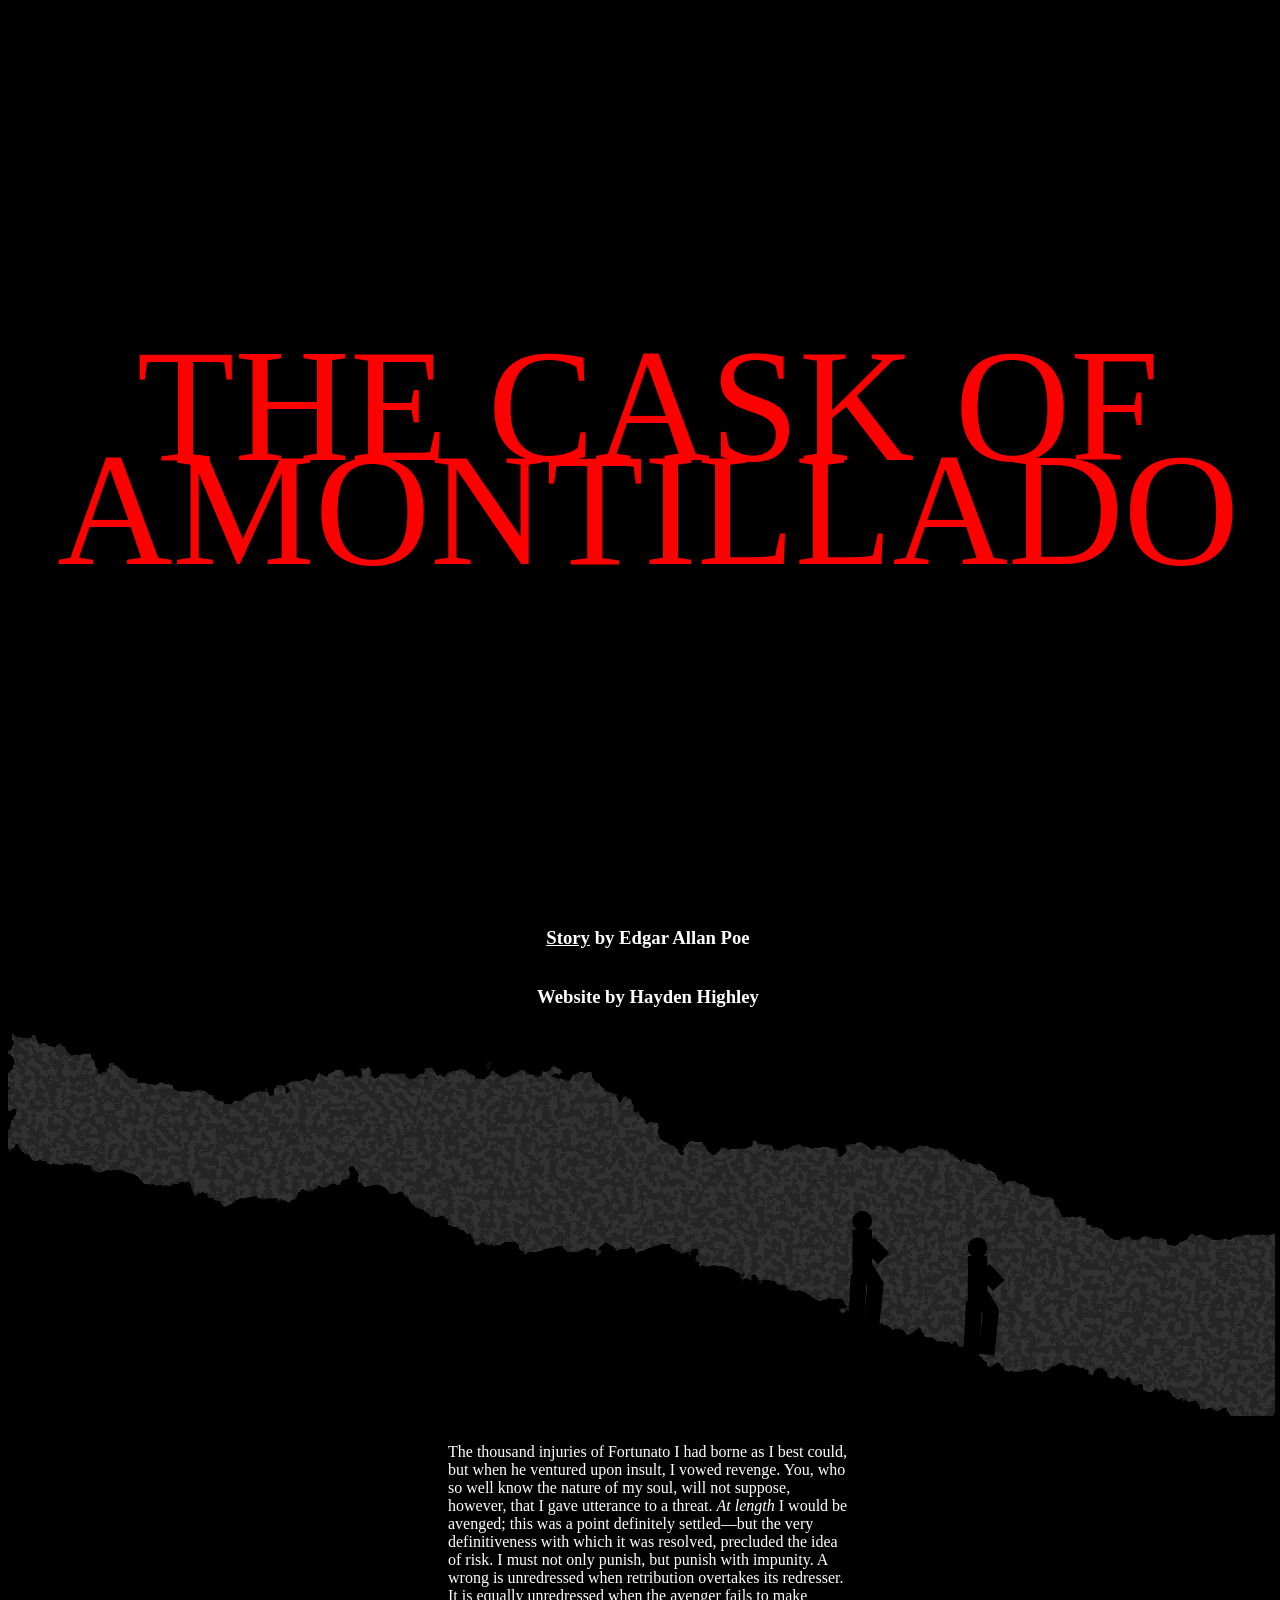
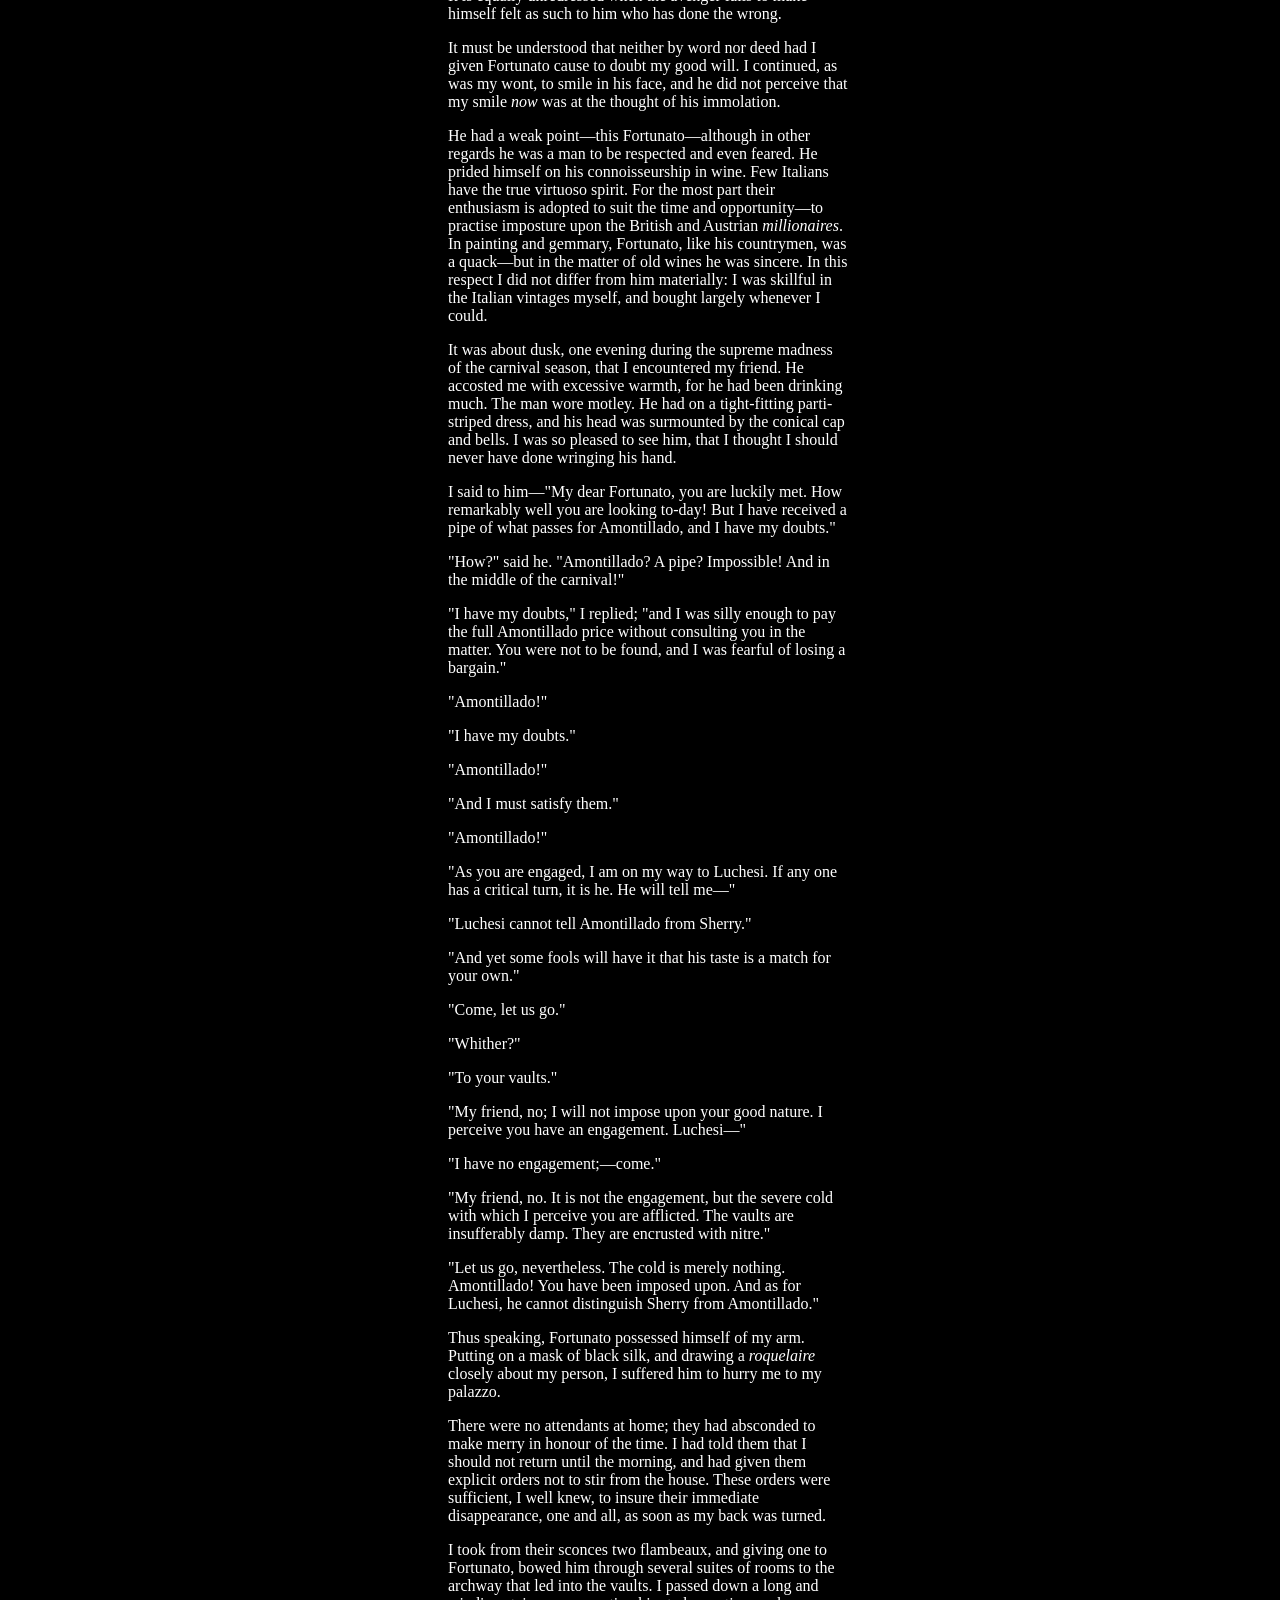
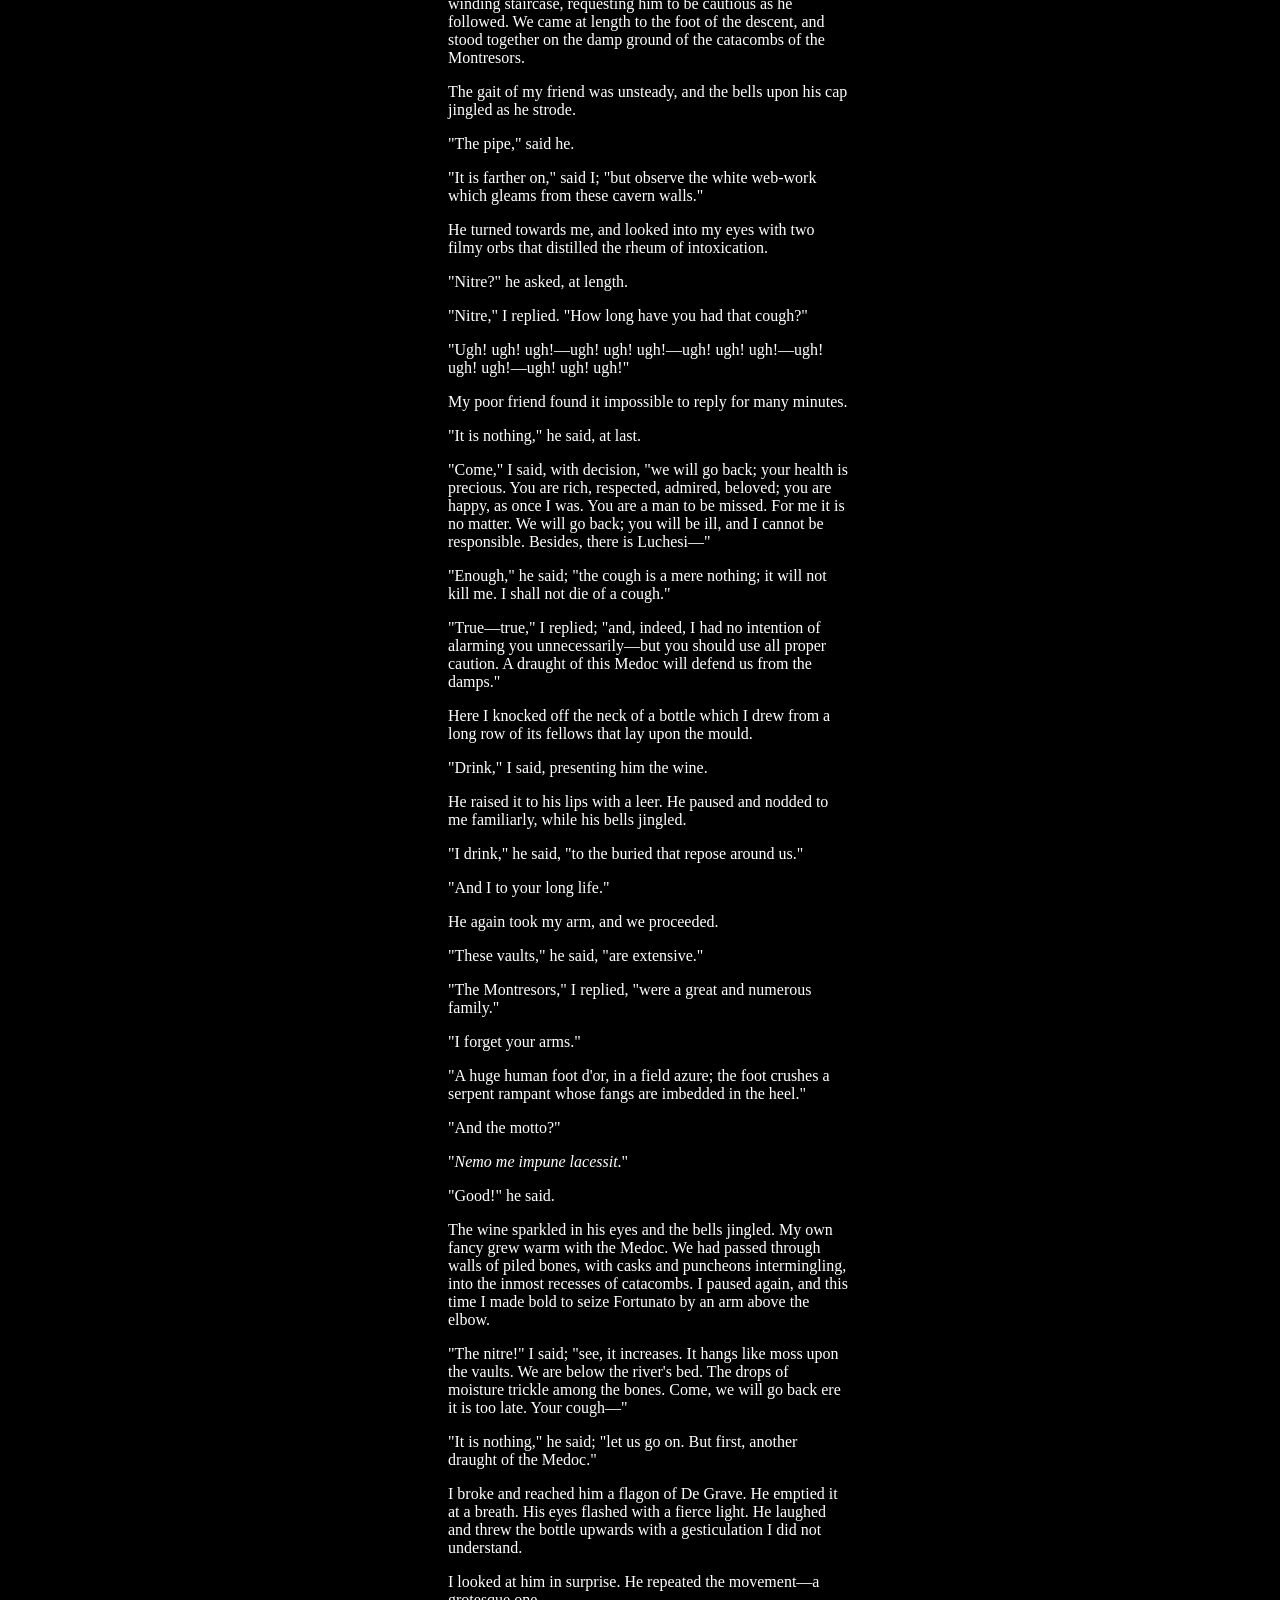
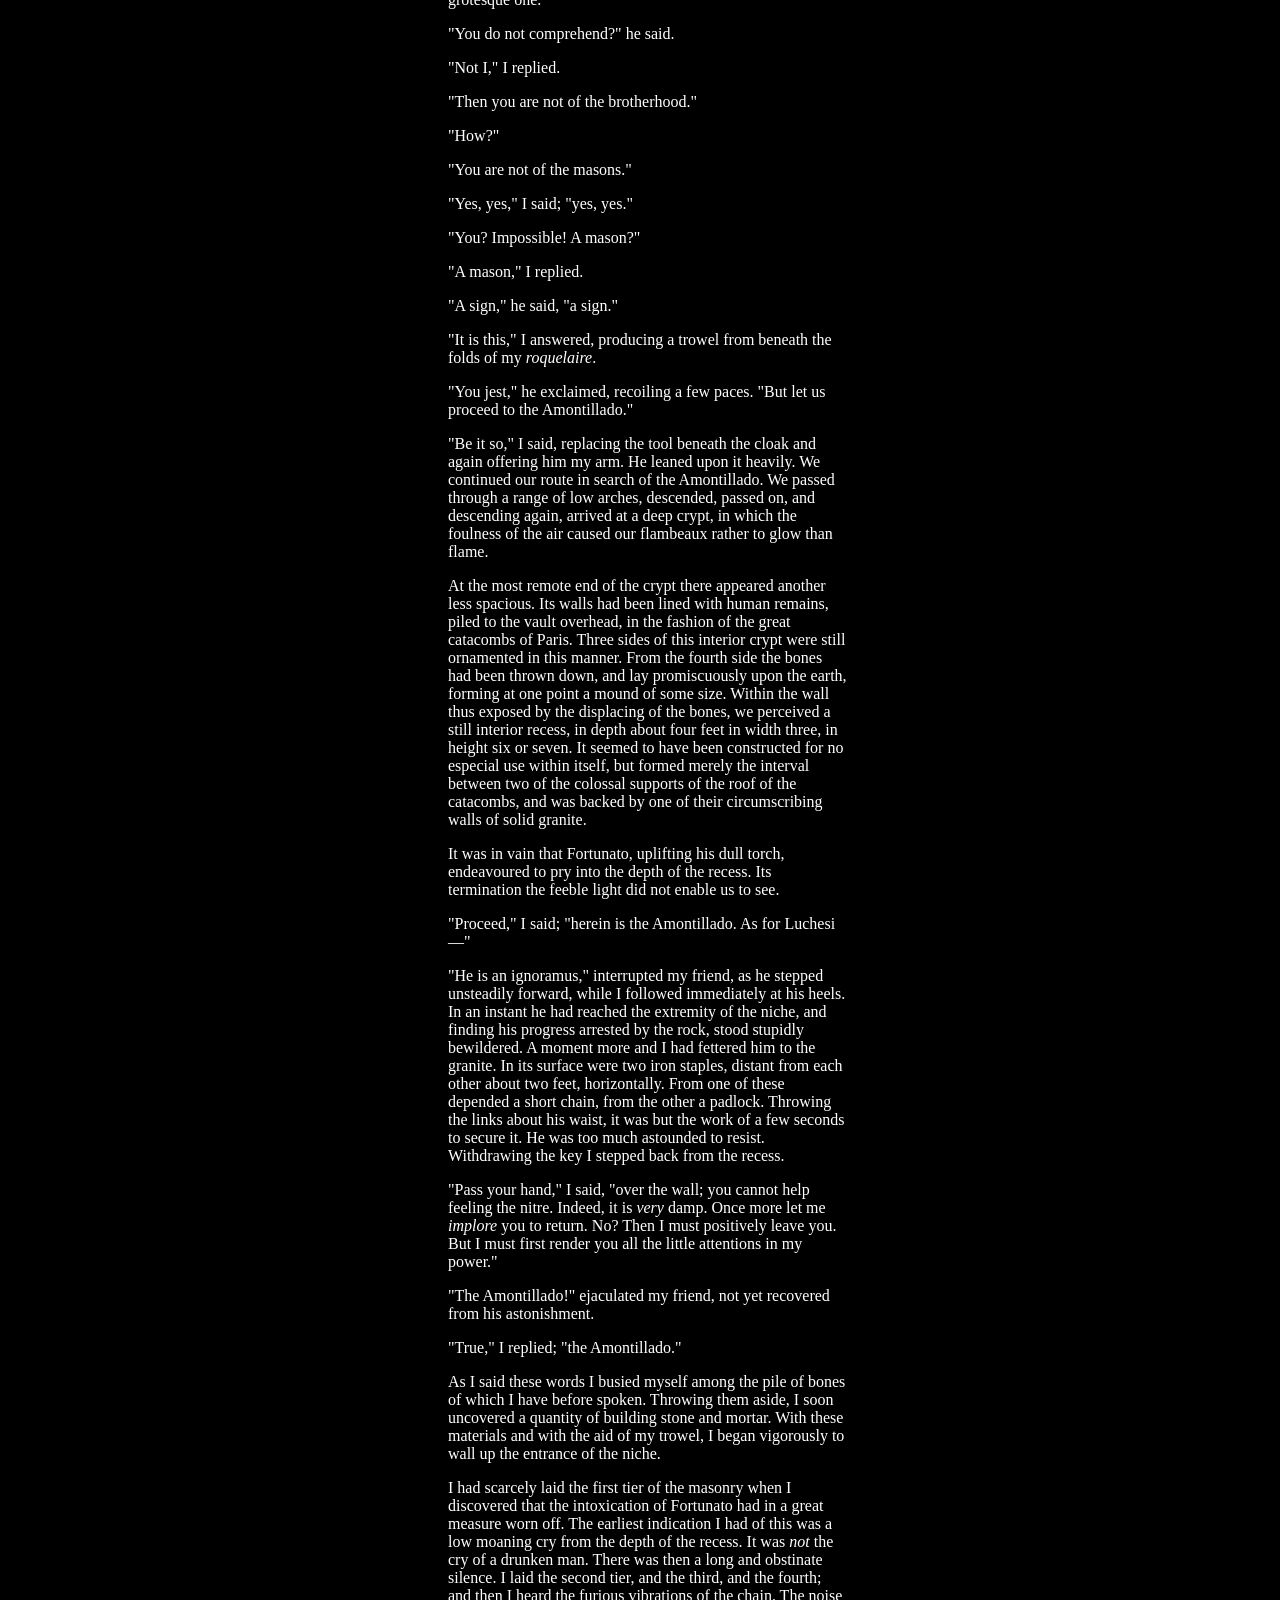
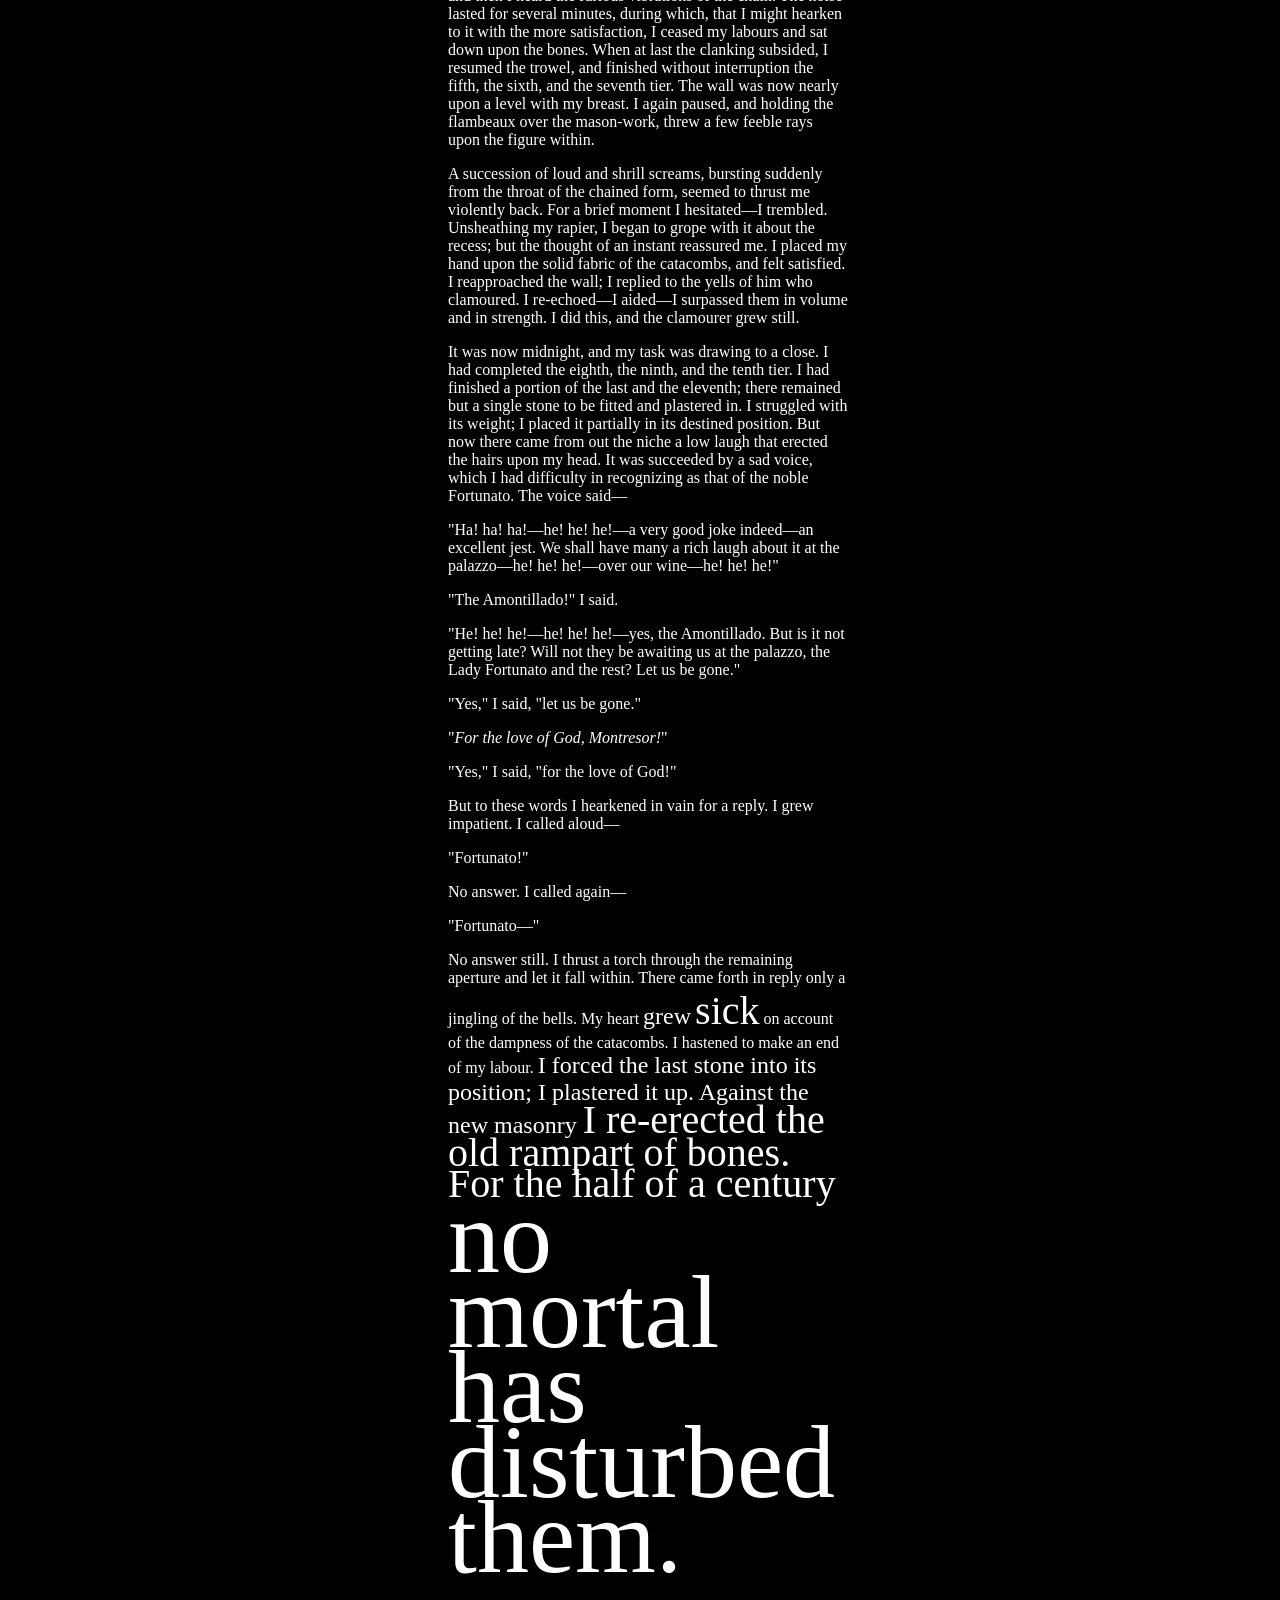
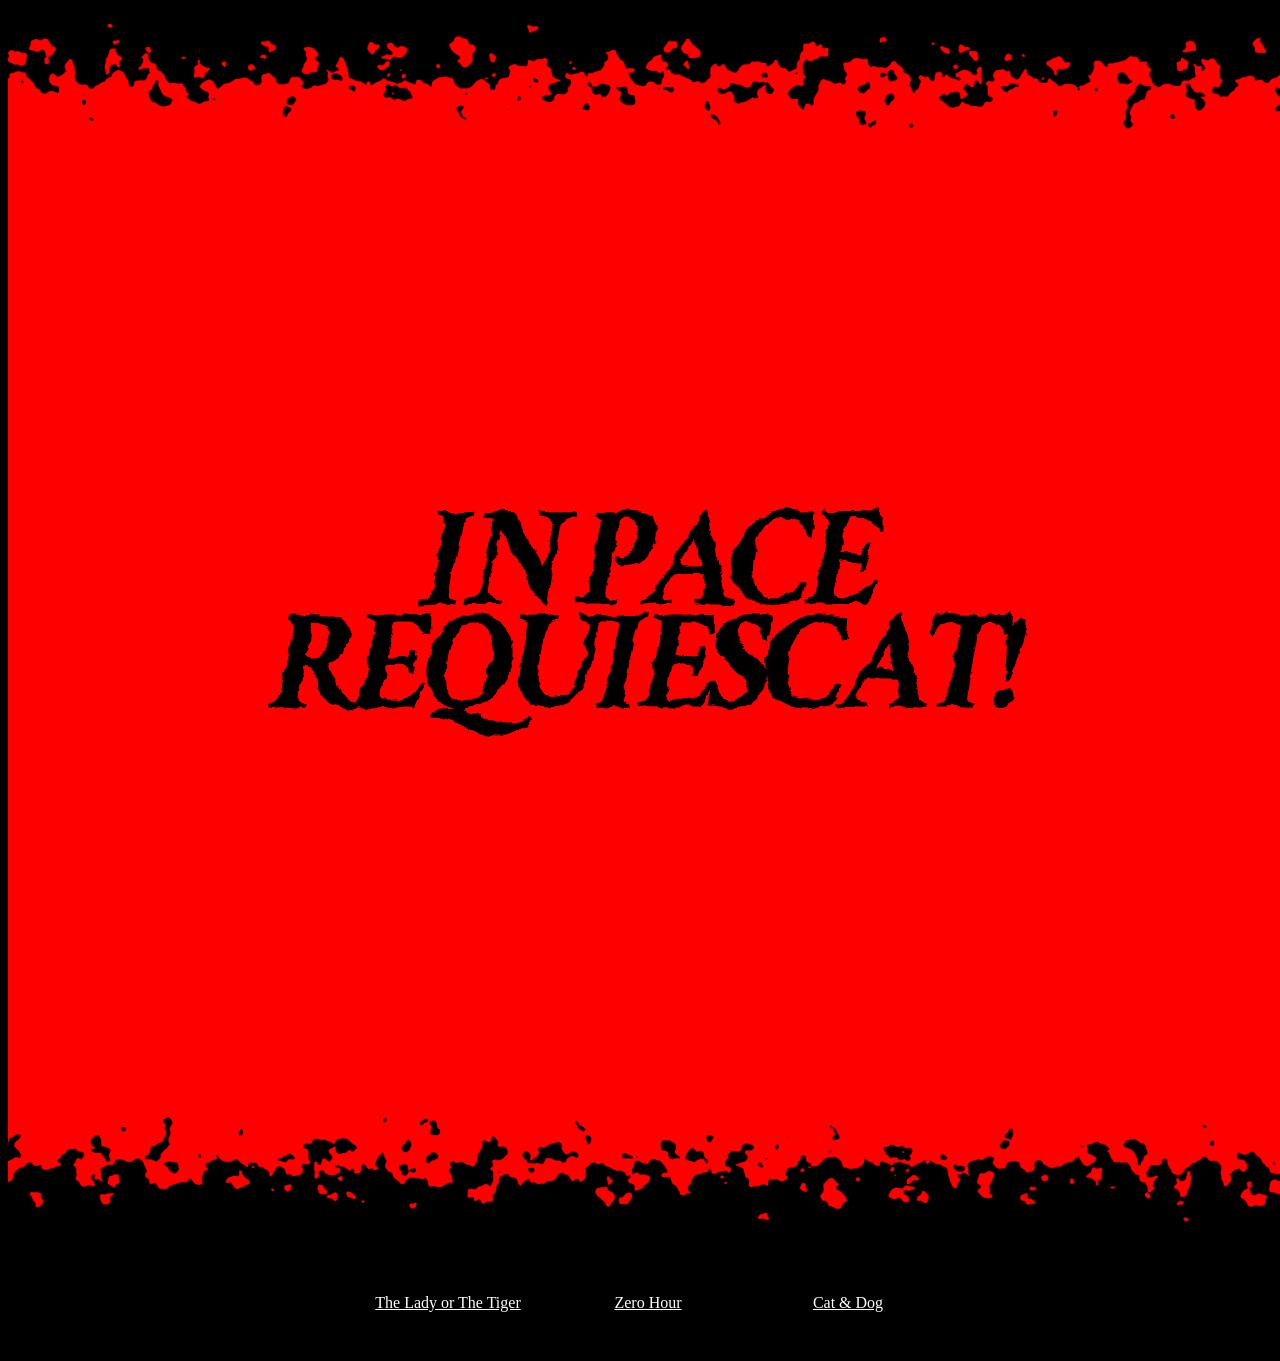
==== commit e61f1e2a: "Add files via upload" ====
--- a/index.html
+++ b/index.html
@@ -11,7 +11,7 @@
     <main>
       
     </main>
-    <div>
+    <div id="titlebox">
       <h1>THE CASK OF<br>AMONTILLADO</h1>
     </div>
 
@@ -521,7 +521,7 @@
     <p>
     No answer still.  I thrust a torch through the remaining aperture and
     let it fall within.  There came forth in reply only a jingling of the
-    bells.  My heart grew sick on account of the dampness of the catacombs.
+    bells.  My heart <span id="ftxt0grew">grew</span> <span id="ftxt0sick">sick</span> on account of the dampness of the catacombs.
     <span id="ftxt1">I hastened to make an end of my labour.</span>  <span id="ftxt2">I forced the last stone into
     its position; I plastered it up.  Against the new masonry </span> <span id="ftxt3">I re-erected
     the old rampart of bones.  For the half of a century </span> <span id="ftxt4">no mortal has
@@ -531,6 +531,8 @@
     
     </div>
 
+    <img id="endingborder" src="borderframe2.png">
+
     <div id="endingbox">
       <!-- <p id="finalline">
         <i>IN PACE REQUIESCAT!</i>
@@ -540,5 +542,25 @@
     </div>
 
   </body>
+
+  <img id="endingborder3" src="borderframe3.png">
+
+
+  <footer>
+    <div id="padding"></div>
+    <div id="footertxt">
+
+    <a href="https://jur228-arch.github.io/Web_Design_The_Lady_or_The_Tiger/">The Lady or The Tiger</a>
+    
+    <a href="https://saraht0630.github.io/Zero_Hour_Story_Taylor/">Zero Hour</a>
+
+    <a href="https://www.gutenberg.org/cache/epub/1063/pg1063-images.html">Cat & Dog</a>
+
+    </div>
+
+
+  </footer>
+
+
 </html>
 
--- a/style.css
+++ b/style.css
@@ -59,39 +59,78 @@
 #endingbox {
     background-color: red;
     width:100%;
-    height: 500px;
+    height: 900px;
     display: flex;
     margin: auto;
+    justify-content: center;
+    align-items: center;
+}
+
+#titlebox {
+    height: 900px;
+    width: 100%;
+    display: flex;
+    margin: auto;
+    justify-content: center;
+    align-items: center;
+}
+
+footer {
+    height: 100px;
+    
+}
+
+#footertxt {
+    display: flex;
+    margin: auto;
+    justify-content: center;
+    align-items: center;
 }
 
 
-/* #txt5 {
-    font-size: 7em;
+
+#footertxt a {
+    width: 200px;
+    height: 100px;
+    text-align: center;
+    display: flex;
+    margin: auto;
+    justify-content: center;
+    align-items: center;
 }
-
-#txt4 {
-    font-size: 7em;
-} */
 
 a {
     color: white;
 }
 
 #endingimg{
-    width: 60%;
-    
+    width: 60%;   
 }
 
 /* final p */
 
+#ftxt0grew {
+    font-size: 1.5em;
+}
+
+#ftxt0sick {
+    font-size: 2.5em;
+}
+
+#ftxt1 {
+    font-size: 1em;
+}
+
 #ftxt2 {
-    font-size: 2em;
+    font-size: 1.5em;
 }
 
 #ftxt3 {
-    font-size: 3em;
+    font-size: 2.5em;
+    line-height: 0.7;
 }
 
 #ftxt4 {
-    font-size: 7em;
+    font-size: 6.5em;
+    line-height: 0.7;
 }
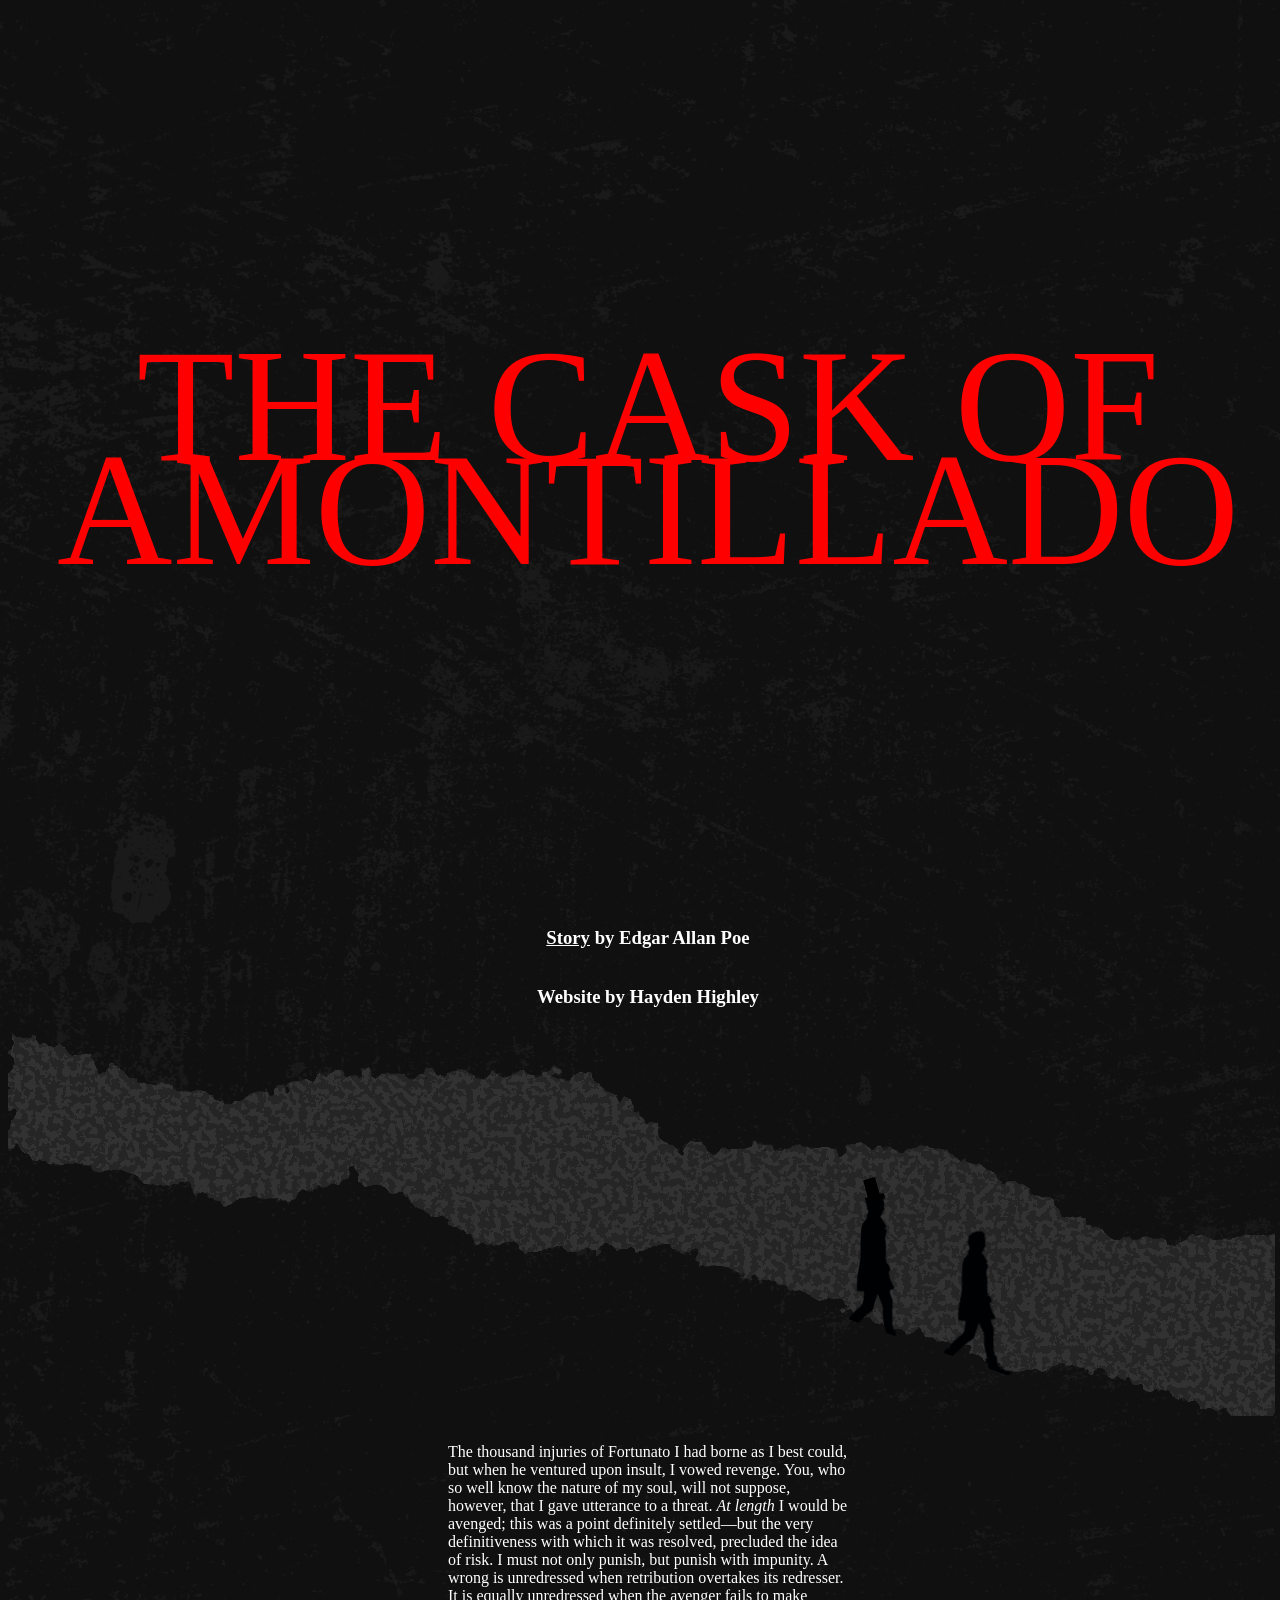
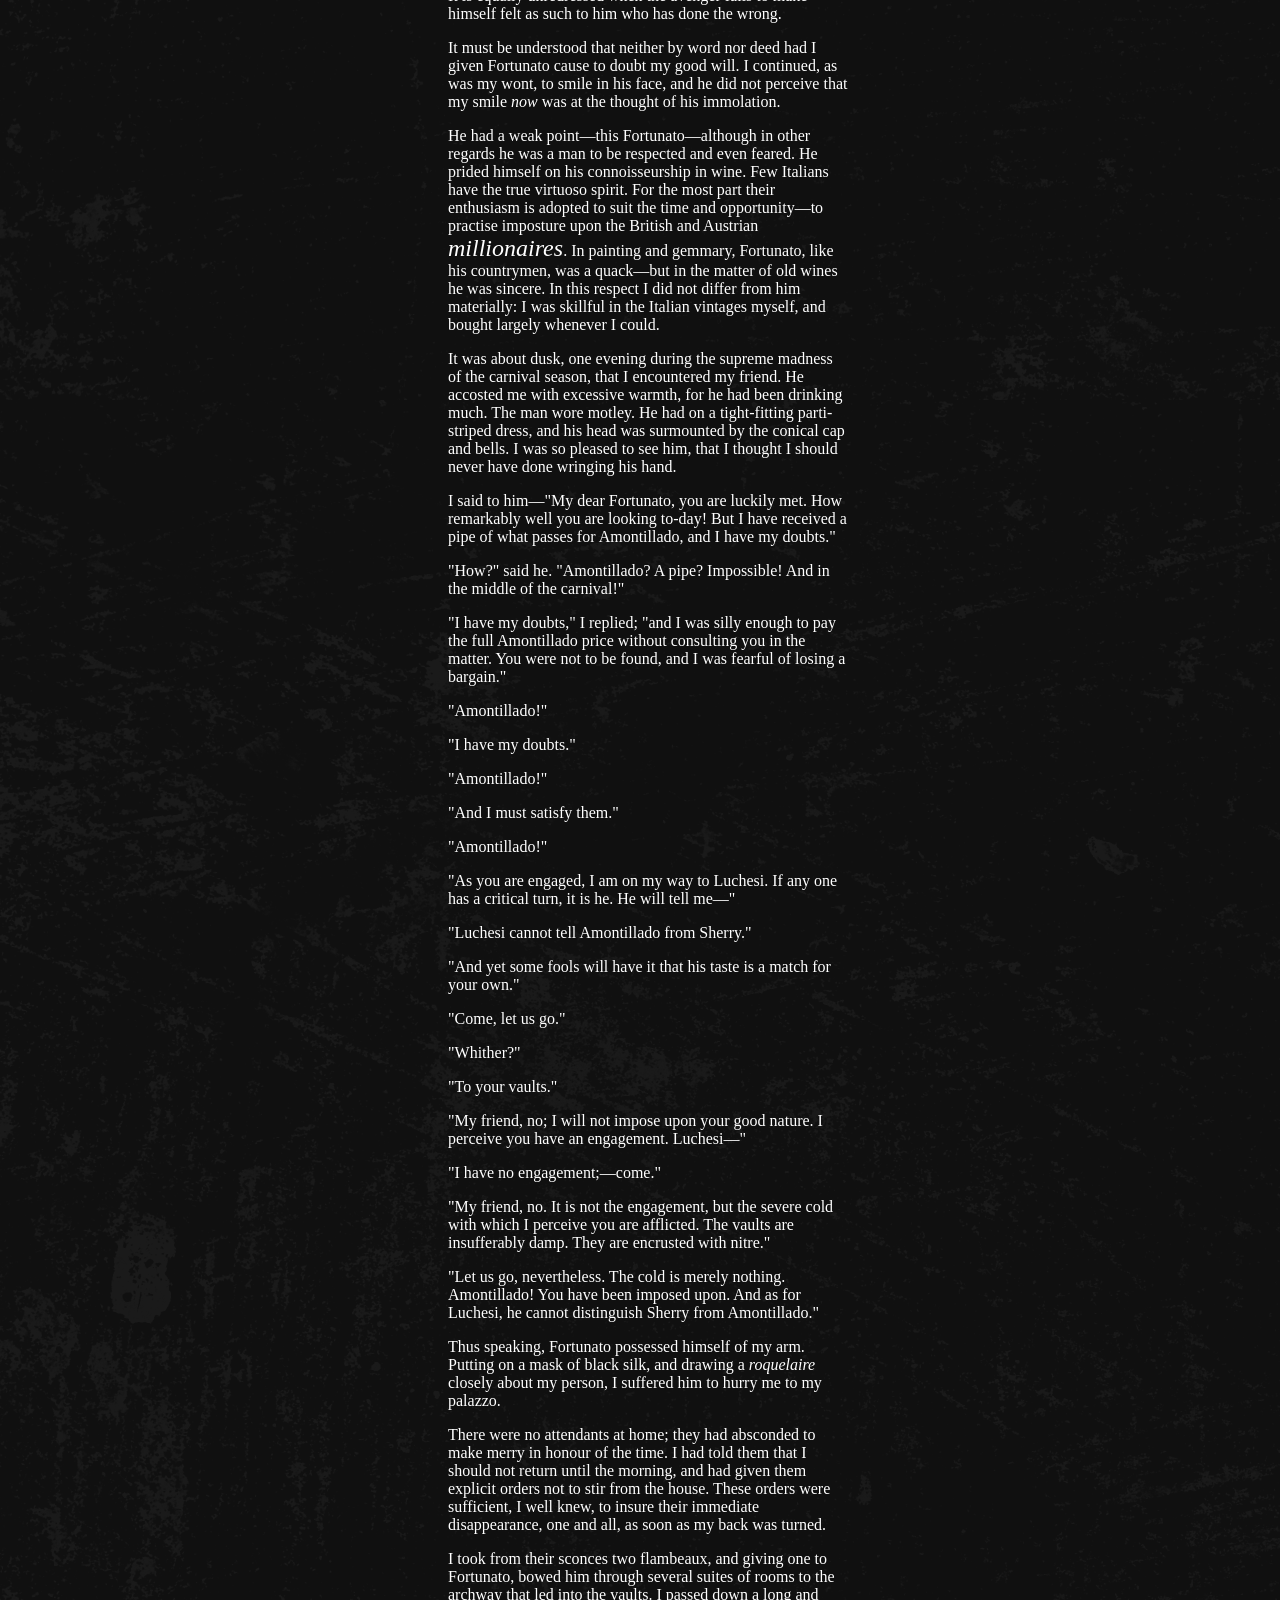
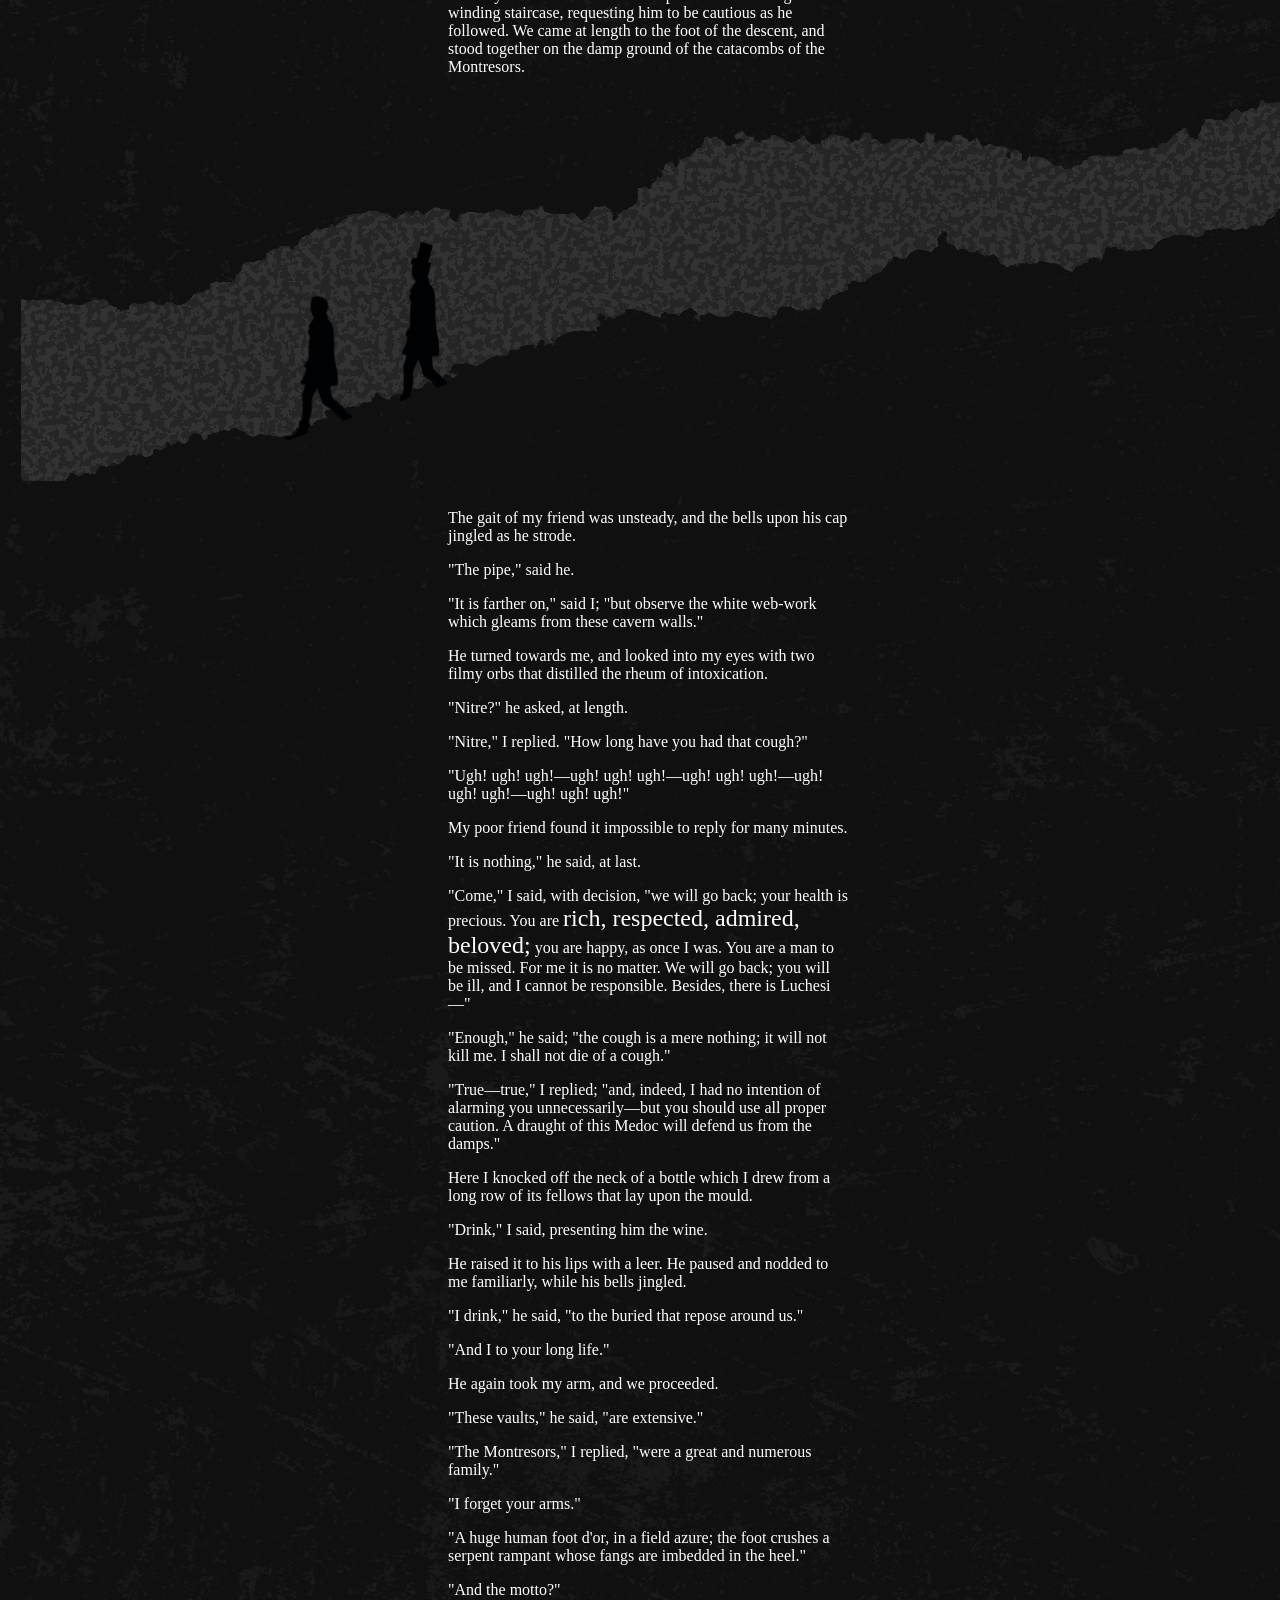
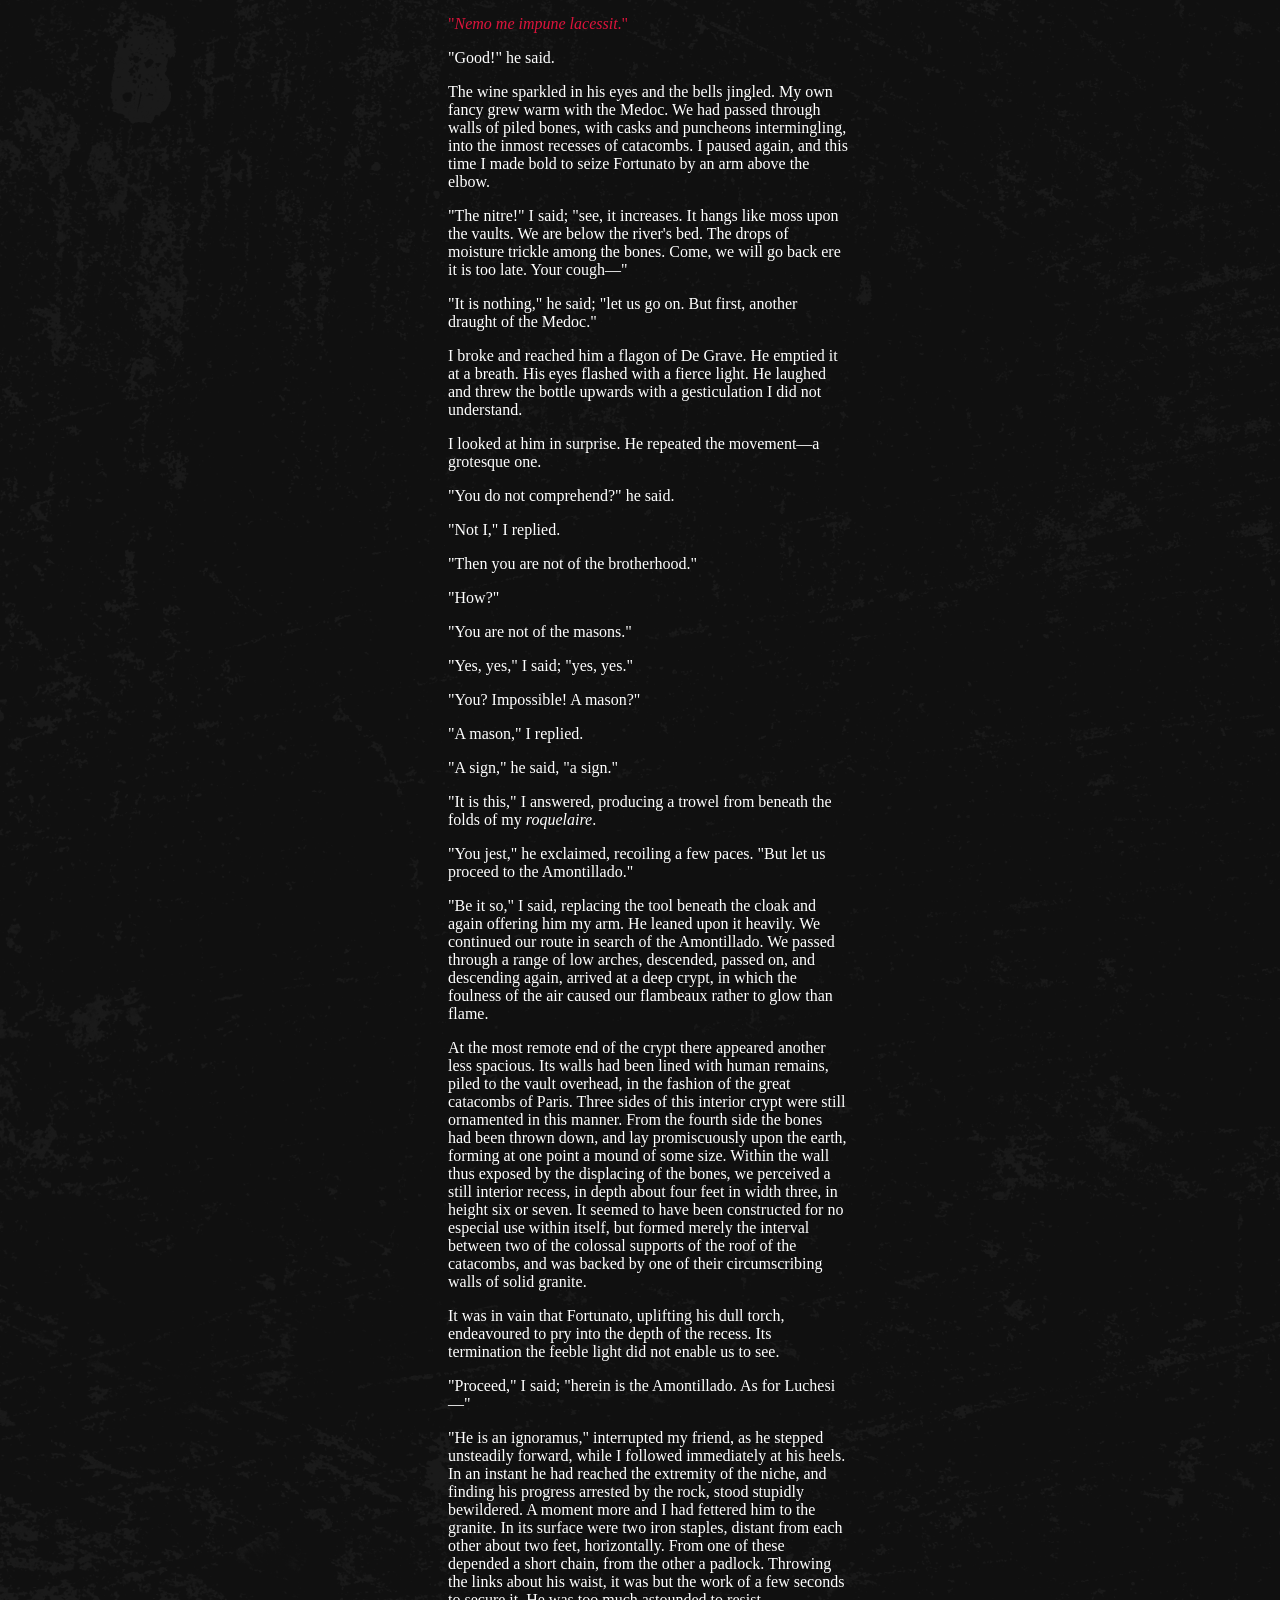
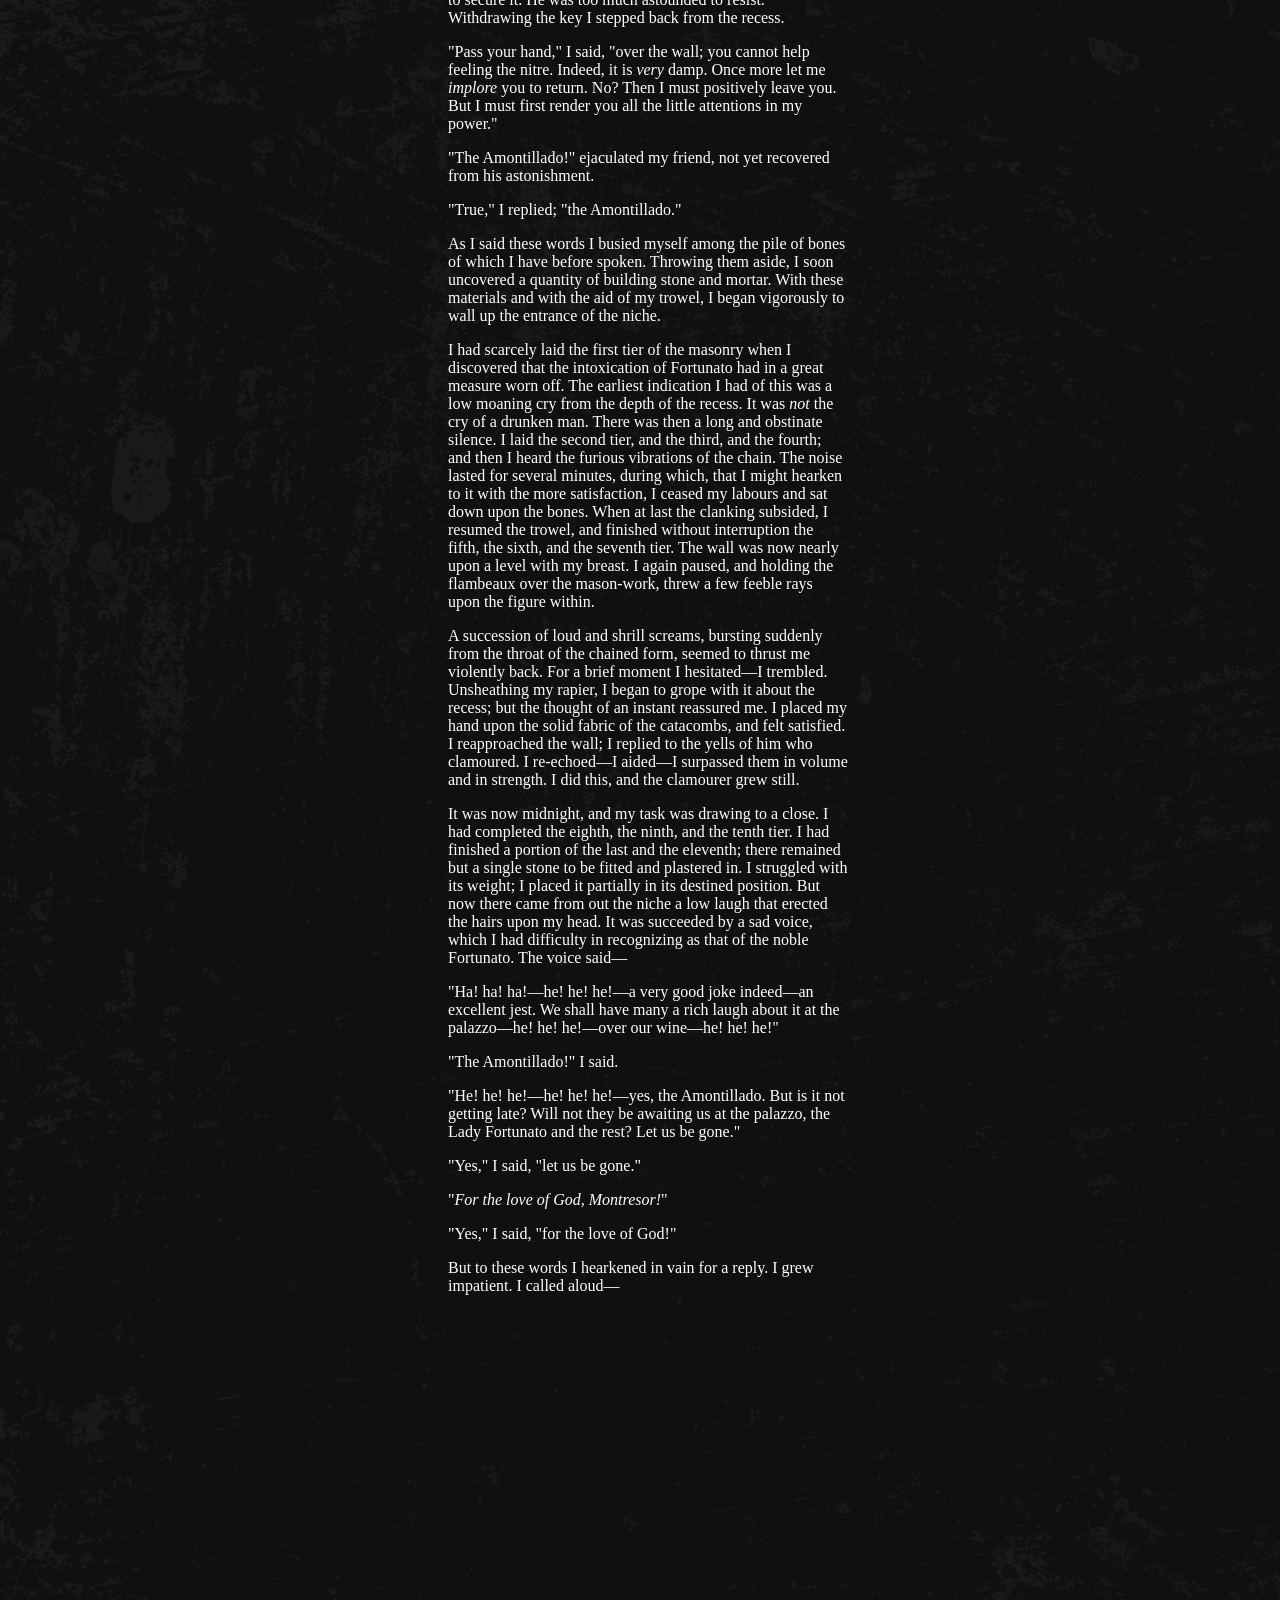
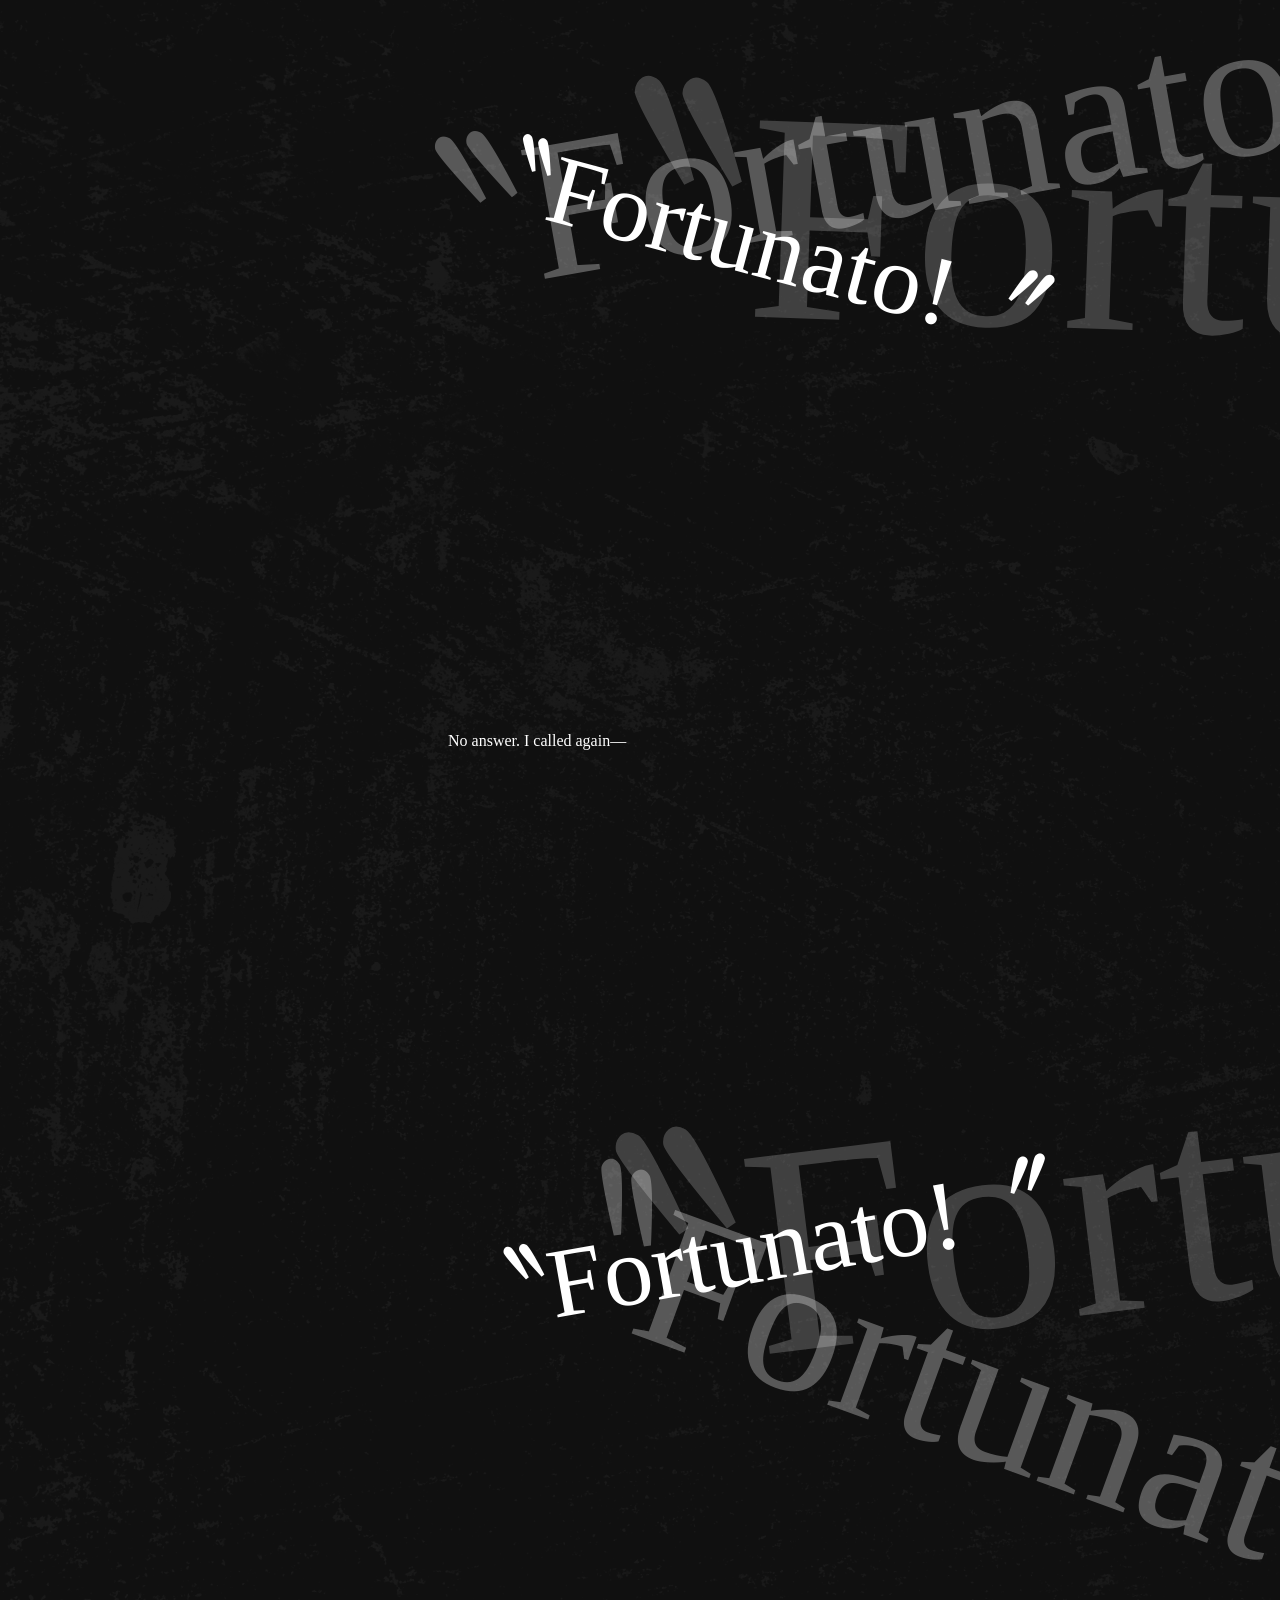
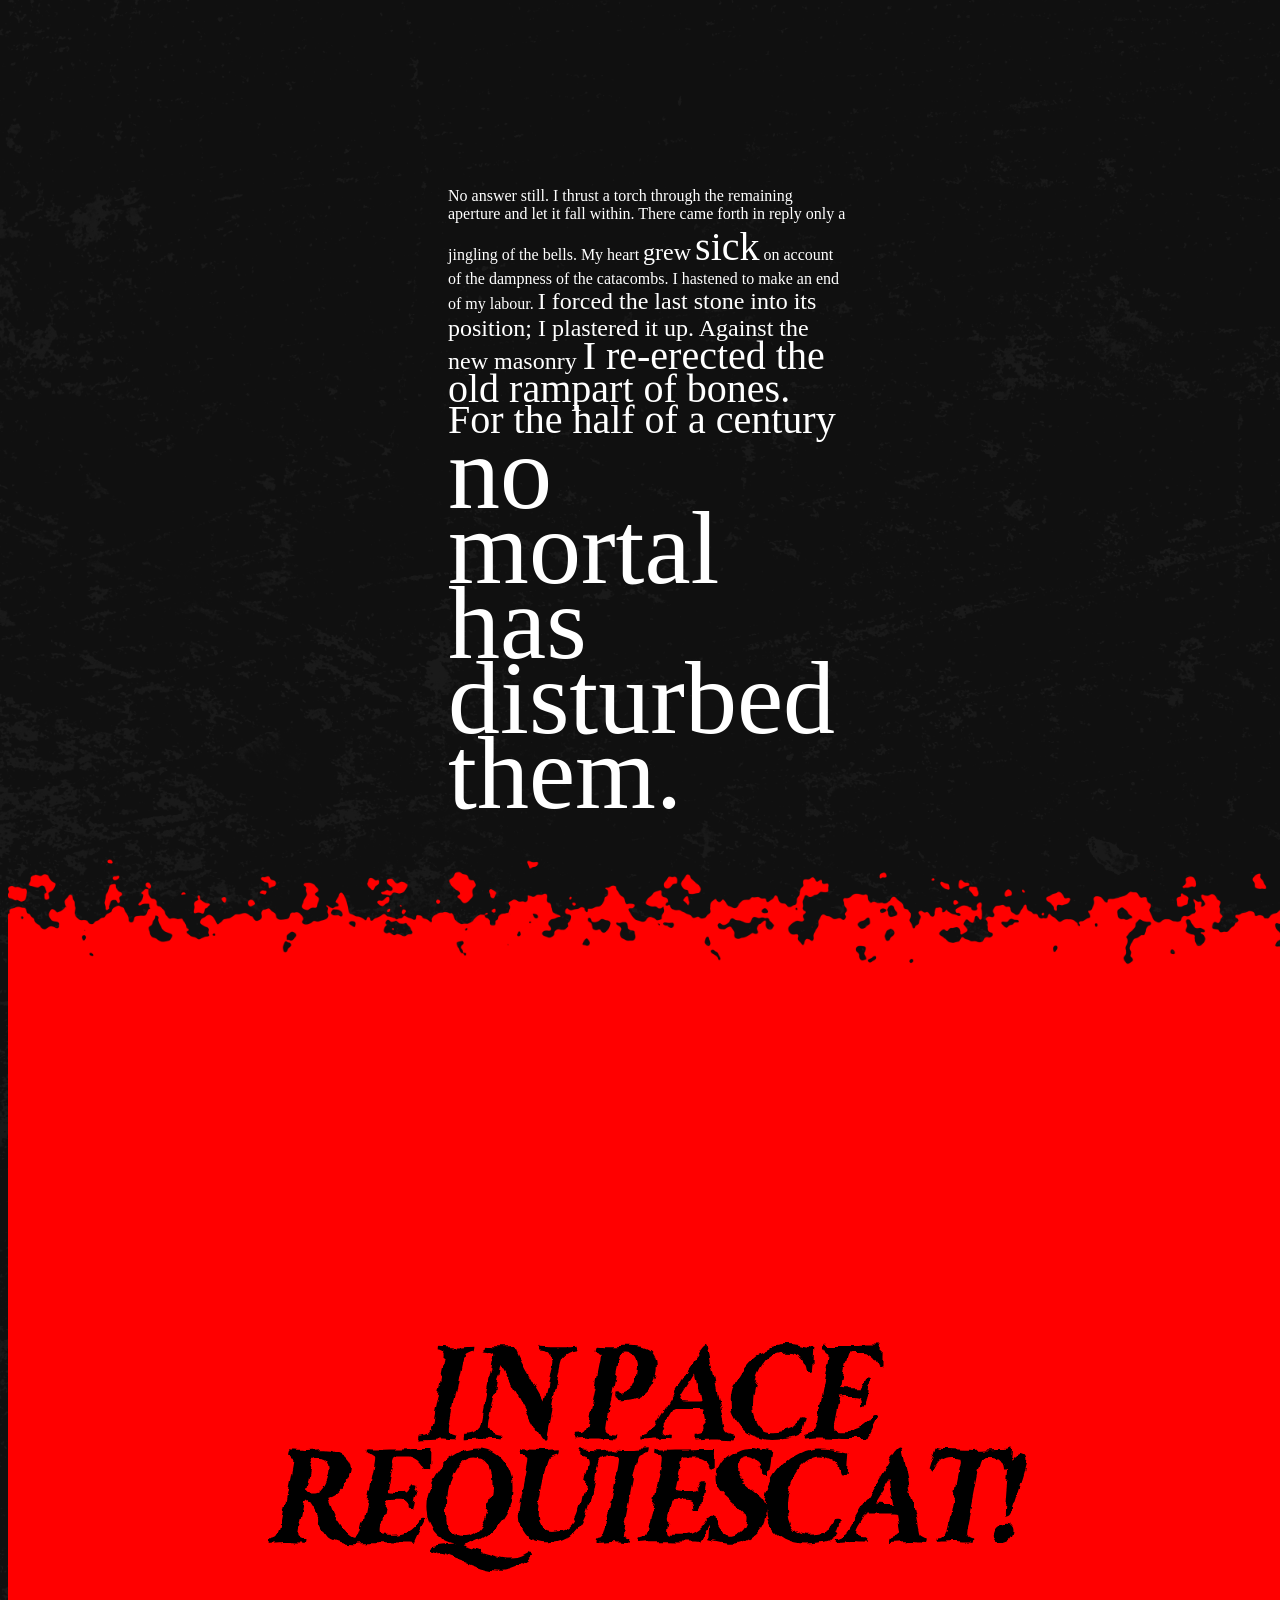
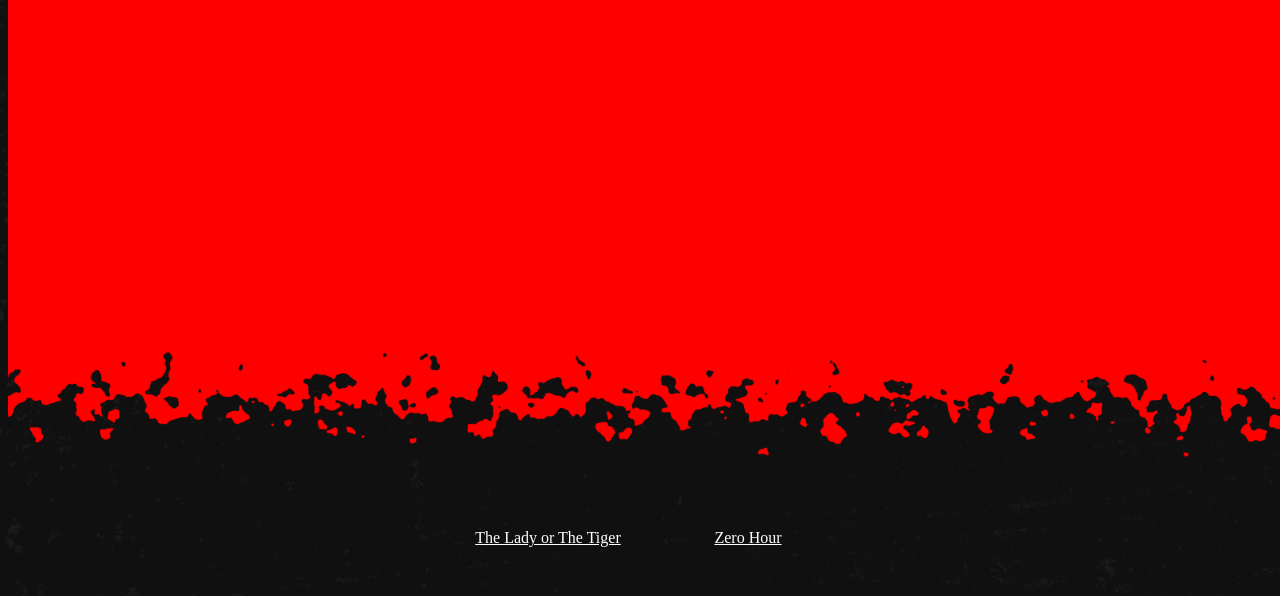
==== commit 4df98598: "Add files via upload" ====
--- a/index.html
+++ b/index.html
@@ -4,6 +4,8 @@
     <meta charset="UTF-8">
     <meta name="viewport" content="width=device-width, initial-scale=1.0">
     <link rel="stylesheet" href="style.css">
+    <!-- based on https://developer.mozilla.org/en-US/docs/Glossary/Favicon -->
+    <link rel="icon" href="images/favi.png">
     <title>Web Design Story Highley</title>
   </head>
 
@@ -23,11 +25,13 @@
 
     <div id="cave1">
 
-      <img src="Frame 1 (2).svg">
+      <!--  -->
+
+      <img src="Frame 1FINAL2.svg">
 
     </div>
     
-    <div id="normaltext">
+    <div class="normaltext">
     <p>
     The thousand injuries of Fortunato I had borne as I best could, but
     when he ventured upon insult, I vowed revenge.  You, who so well know
@@ -53,7 +57,7 @@
     connoisseurship in wine.  Few Italians have the true virtuoso spirit.
     For the most part their enthusiasm is adopted to suit the time and
     opportunity—to practise imposture upon the British and Austrian
-    <i>millionaires</i>.  In painting and gemmary, Fortunato, like his countrymen,
+    <span class="hl"><i>millionaires</i></span>.  In painting and gemmary, Fortunato, like his countrymen,
     was a quack—but in the matter of old wines he was sincere.  In this
     respect I did not differ from him materially: I was skillful in the
     Italian vintages myself, and bought largely whenever I could.
@@ -175,6 +179,17 @@
     Montresors.
     </p>
 
+    </div>
+
+    <!-- add here -->
+     <div id="cave2">
+
+      <img src="Frame 1FINAL2.svg">
+
+    </div>
+
+    <div class="normaltext">
+
     <p>
     The gait of my friend was unsteady, and the bells upon his cap jingled
     as he strode.
@@ -217,7 +232,7 @@
 
     <p>
     "Come," I said, with decision, "we will go back; your health is
-    precious.  You are rich, respected, admired, beloved; you are happy, as
+    precious.  You are <span class="hl">rich, respected, admired, beloved;</span> you are happy, as
     once I was.  You are a man to be missed.  For me it is no matter.  We
     will go back; you will be ill, and I cannot be responsible.  Besides,
     there is Luchesi—"
@@ -282,7 +297,7 @@
     </p>
 
     <p>
-    "<i>Nemo me impune lacessit</i>."
+    <span class="fancyhl">"<i>Nemo me impune lacessit</i>."</span>
     </p>
 
     <p>
@@ -506,22 +521,54 @@
     I called aloud—
     </p>
 
-    <p>
-    "Fortunato!"
-    </p>
+    </div>
+
+    <div class="forts">
+      <p class="fort1">
+      <q>Fortunato!</q>
+      </p>
+
+      <p class="fort2">
+      <q>Fortunato!</q>
+      </p>
+
+      <p class="fort3">
+      <q>Fortunato!</q>
+      </p>
+    </div>
+
+    <div class="normaltext">
+    
 
     <p>
     No answer.  I called again—
     </p>
 
-    <p>
-    "Fortunato—"
-    </p>
+    <div class="forts">
+      <p class="fort1" id="one2">
+      <q>Fortunato!</q>
+      </p>
+
+      <p class="fort2" id="two2">
+      <q>Fortunato!</q>
+      </p>
+
+      <p class="fort3" id="three2">
+      <q>Fortunato!</q>
+      </p>
+    </div>
+
 
     <p>
     No answer still.  I thrust a torch through the remaining aperture and
     let it fall within.  There came forth in reply only a jingling of the
-    bells.  My heart <span id="ftxt0grew">grew</span> <span id="ftxt0sick">sick</span> on account of the dampness of the catacombs.
+    bells.  My heart <span id="ftxt0grew">grew</span> 
+    
+    <span id="ftxt0sick">sick</span> 
+
+    <!-- <img id="sicksvg" src="sick.svg"> -->
+    
+    on account of the dampness of the catacombs.
     <span id="ftxt1">I hastened to make an end of my labour.</span>  <span id="ftxt2">I forced the last stone into
     its position; I plastered it up.  Against the new masonry </span> <span id="ftxt3">I re-erected
     the old rampart of bones.  For the half of a century </span> <span id="ftxt4">no mortal has
@@ -554,8 +601,6 @@
     
     <a href="https://saraht0630.github.io/Zero_Hour_Story_Taylor/">Zero Hour</a>
 
-    <a href="https://www.gutenberg.org/cache/epub/1063/pg1063-images.html">Cat & Dog</a>
-
     </div>
 
 
--- a/style.css
+++ b/style.css
@@ -1,5 +1,9 @@
 html {
-    background-color: black;
+    /* from https://stock.adobe.com/images/grunge-background-of-black-and-white-abstract-of-cracks-chips-dot-isolated-on-transparent-background-png-file/566224854?prev_url=detail */
+    /* based on https://www.w3schools.com/cssref/pr_background-image.php */
+    background-image: url(AdobeStock_566224854_EDITED.png);
+    /* from https://developer.mozilla.org/en-US/docs/Web/CSS/Reference/Values/named-color */
+    background-color: #101010;
 }
 
 h1 {
@@ -22,6 +26,11 @@
     width:100%;
 }
 
+#cave2 {
+    /* based on https://stackoverflow.com/questions/32875695/flip-mirror-an-image-horizontally-vertically-with-css */
+    transform: scale(-1,1);
+}
+
 
 
 img {
@@ -30,6 +39,8 @@
     object-fit: fill;
 }
 
+
+
 h3{
     color: white;
 }
@@ -37,6 +48,9 @@
 p{
     width: 400px;
     color: white;
+    /* based on https://developer.mozilla.org/en-US/docs/Web/CSS/Reference/Properties/quotes */
+    /* and https://www.freecodecamp.org/news/smart-quotes-single-quote-and-double-quotation-mark-for-copy-paste/ */
+    quotes: "〝" "〞";
 }
 
 /* All normal text */
@@ -107,6 +121,10 @@
     width: 60%;   
 }
 
+#sicksvg {
+    height: 40px;
+}
+
 /* final p */
 
 #ftxt0grew {
@@ -115,6 +133,8 @@
 
 #ftxt0sick {
     font-size: 2.5em;
+    /* transform: rotate(10deg); */
+        /* doesn't work inline */
 }
 
 #ftxt1 {
@@ -133,4 +153,71 @@
 #ftxt4 {
     font-size: 6.5em;
     line-height: 0.7;
+}
+
+
+/* Fortunato */
+/* based on https://stackoverflow.com/questions/6780614/css-how-to-position-two-elements-on-top-of-each-other-without-specifying-a-hei */
+
+.forts {
+    display: grid;
+    justify-content: center;
+    align-items: center;
+    flex-wrap: wrap;
+    width: 100%;
+    /* text-align: center; */
+    
+}
+
+.fort1 {
+    /* based on https://stackoverflow.com/questions/32875695/flip-mirror-an-image-horizontally-vertically-with-css */
+    transform: rotate(15deg);
+    text-align: center;
+    grid-column: 1;
+    grid-row: 1;
+    /* transform: (120px, 50%); */
+    font-size: 99px;
+}
+
+.fort2 {
+    /* based on https://developer.mozilla.org/en-US/docs/Web/CSS/Reference/Properties/transform */
+    /* transform: translate(30px, 20px); */
+    text-align: center;
+    transform: rotate(-10deg) translate(-120px, -20px);
+    grid-column: 1;
+    grid-row: 1;
+    font-size: 200px;
+    opacity:0.3;
+    /* transform: rotate(-30px, -20px); */
+    
+}
+
+.fort3 {
+    transform: rotate(2deg);
+    text-align: center;
+    grid-column: 1;
+    grid-row: 1;
+    font-size: 300px;
+    opacity: 0.2;
+}
+
+#one2 {
+    transform: rotate(-10deg);
+}
+
+#two2 {
+    transform: rotate(20deg);
+}
+
+#three2 {
+    transform: rotate(-7deg);
+}
+
+.hl {
+    font-size: 1.5em;
+}
+
+.fancyhl {
+    color:crimson;
+    /* font-weight: bolder; */
 }
